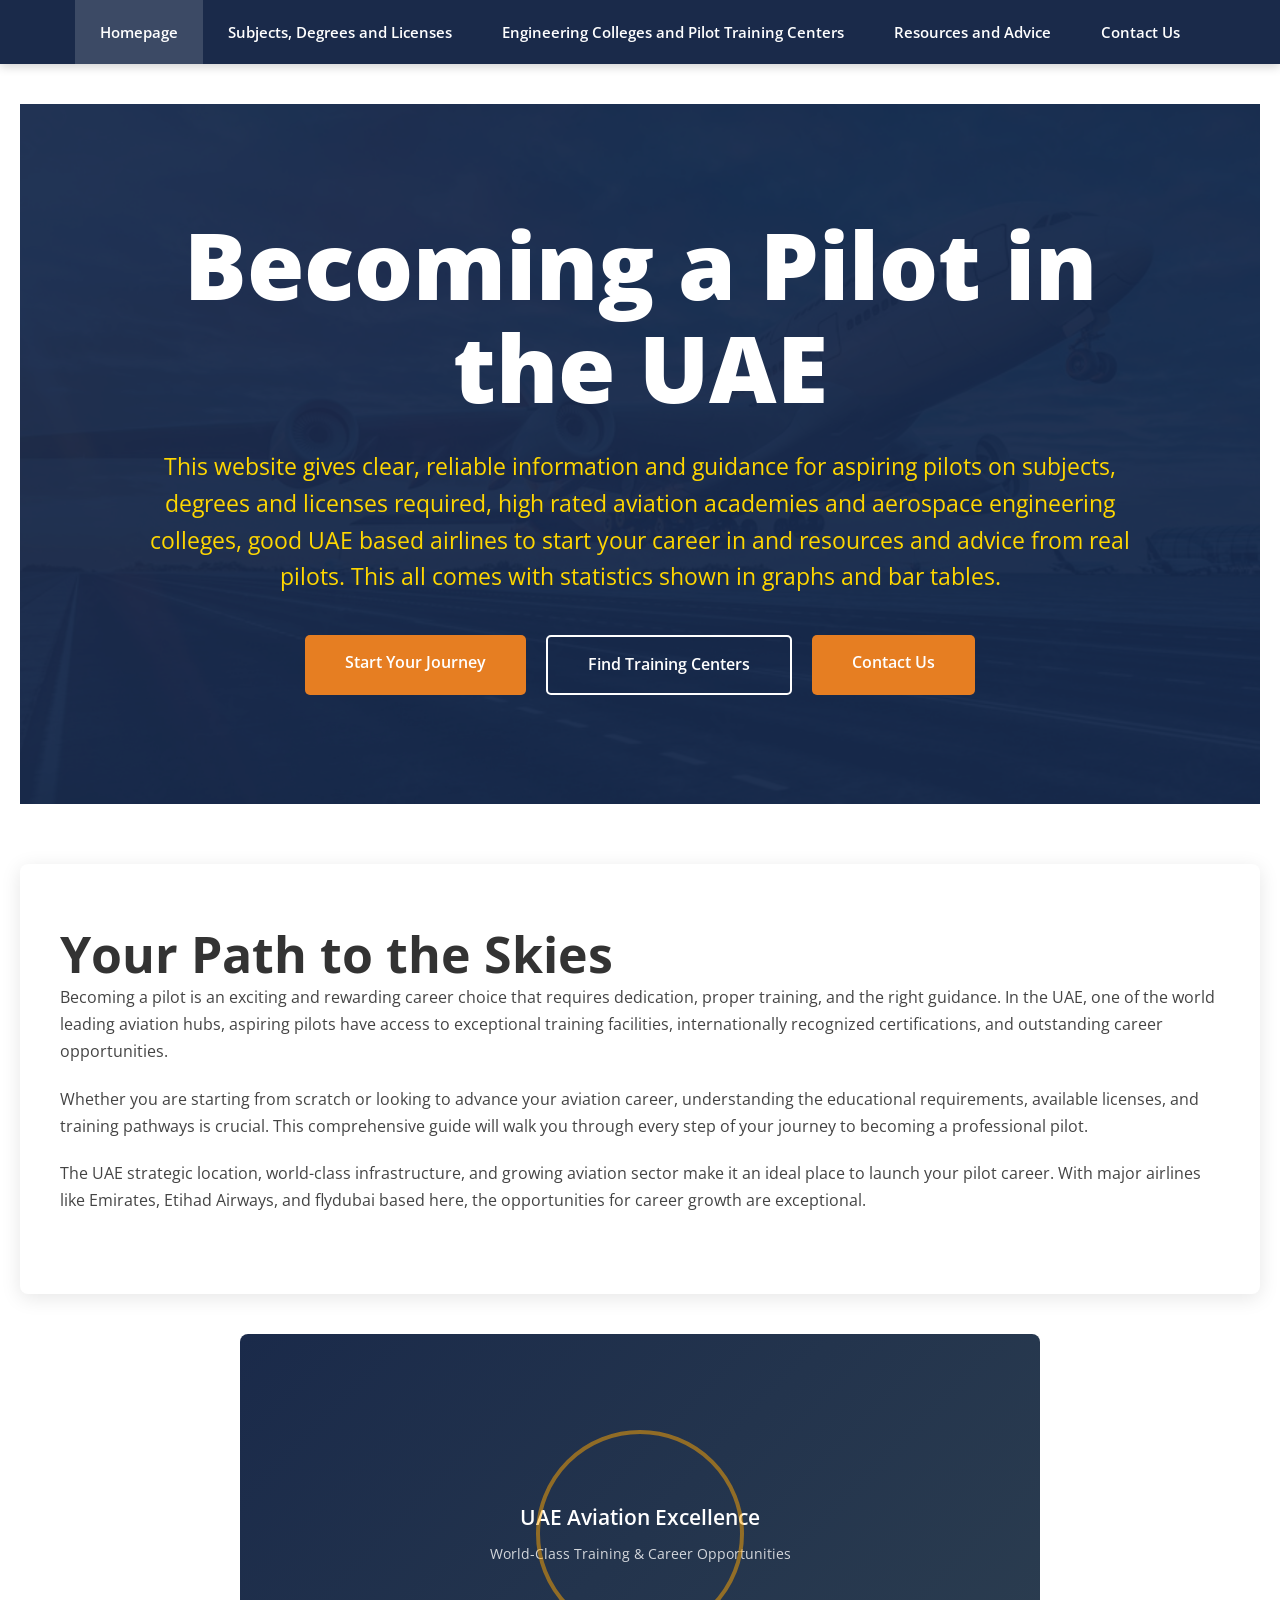
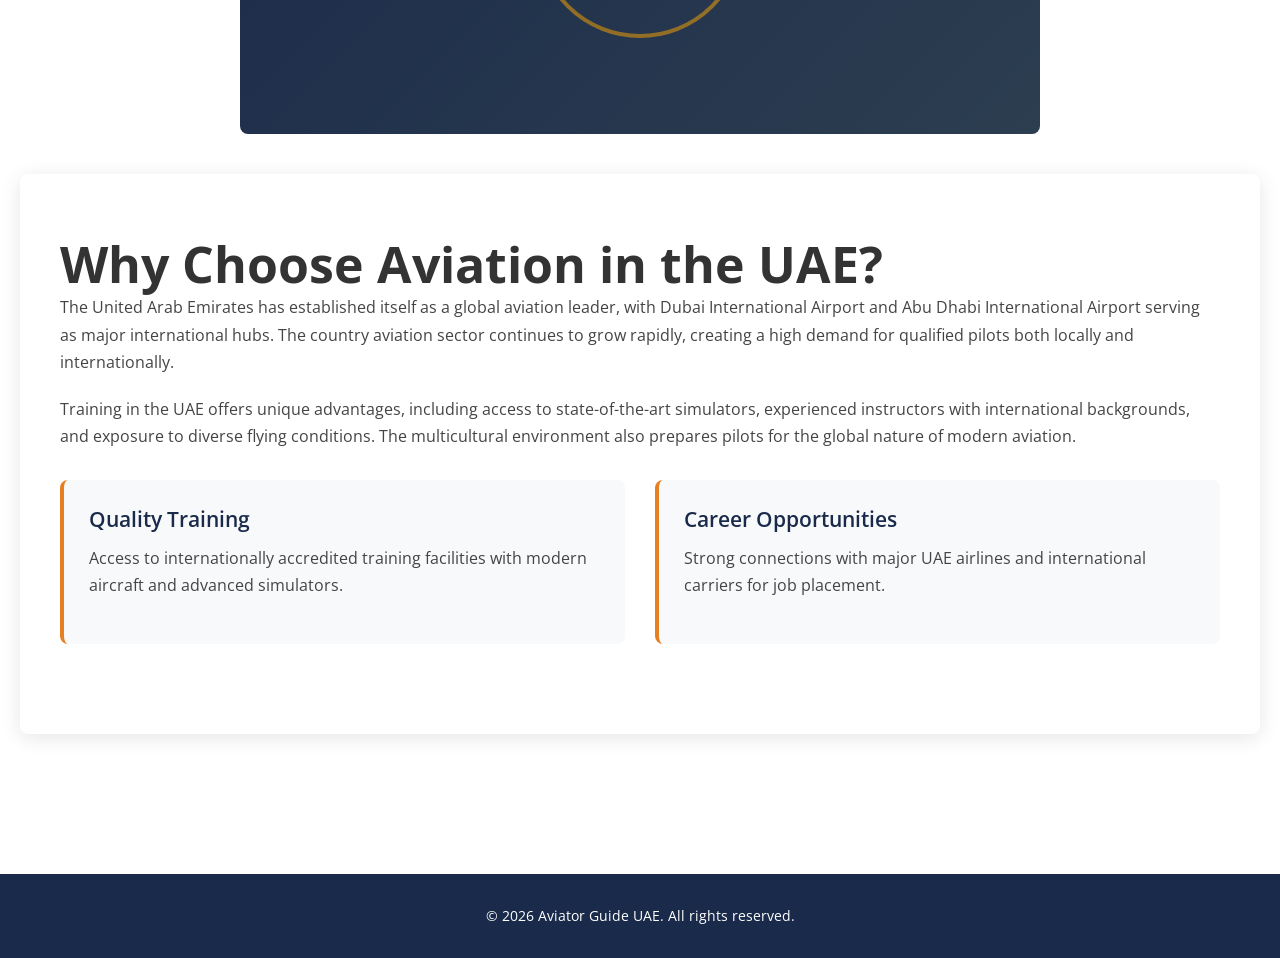
==== Aviator Guide/index.html @ 075df85b "Fixed the repeating of the hoemepage while scrolling down" ====
<!DOCTYPE html>
<html lang="en">
<head>
    <meta charset="UTF-8">
    <meta name="viewport" content="width=device-width, initial-scale=1.0">
    <title>Aviator Guide - Become a Pilot in UAE</title>
    <link rel="stylesheet" href="stylesheet1.css">
    <link rel="preconnect" href="https://fonts.googleapis.com">
    <link rel="preconnect" href="https://fonts.gstatic.com" crossorigin>
    <link href="https://fonts.googleapis.com/css2?family=Dancing+Script:wght@400..700&family=Open+Sans:ital,wght@0,300..800;1,300..800&display=swap" rel="stylesheet">
    <script src="script.js" defer></script>
</head>
<body>

<nav>
    <button class="nav-toggle" aria-label="Toggle navigation">&#9776;</button>
    <div class="nav-container">
        <a href="index.html" class="nav-link active">Homepage</a>
        <a href="page1.html" class="nav-link">Subjects, Degrees and Licenses</a>
        <a href="page2.html" class="nav-link">Engineering Colleges and Pilot Training Centers</a>
        <a href="page3.html" class="nav-link">Resources and Advice</a>
        <a href="contact.html" class="nav-link">Contact Us</a>
    </div>
</nav>

<main>
    <section class="homepage-hero">
        <div class="homepage-hero-content">
            <h1>Becoming a Pilot in the UAE</h1>
            <h3>This website gives clear, reliable information and guidance for aspiring pilots on subjects, degrees and licenses required, high rated aviation academies and aerospace engineering colleges, good UAE based airlines to start your career in and resources and advice from real pilots. This all comes with statistics shown in graphs and bar tables.</h3>
            <div class="cta-buttons">
                <a href="page1.html" class="btn btn-primary">Start Your Journey</a>
                <a href="page2.html" class="btn btn-secondary">Find Training Centers</a>
                <a href="contact.html" class="btn btn-primary">Contact Us</a>
            </div>
        </div>
    </section>

    <section class="intro-section">
        <h2>Your Path to the Skies</h2>
        <p>Becoming a pilot is an exciting and rewarding career choice that requires dedication, proper training, and the right guidance. In the UAE, one of the world leading aviation hubs, aspiring pilots have access to exceptional training facilities, internationally recognized certifications, and outstanding career opportunities.</p>
        <p>Whether you are starting from scratch or looking to advance your aviation career, understanding the educational requirements, available licenses, and training pathways is crucial. This comprehensive guide will walk you through every step of your journey to becoming a professional pilot.</p>
        <p>The UAE strategic location, world-class infrastructure, and growing aviation sector make it an ideal place to launch your pilot career. With major airlines like Emirates, Etihad Airways, and flydubai based here, the opportunities for career growth are exceptional.</p>
    </section>

    <div class="featured-image">
        <div>
            <h3>UAE Aviation Excellence</h3>
            <p style="color: rgba(255,255,255,0.8); margin-top: 10px;">World-Class Training & Career Opportunities</p>
        </div>
    </div>

    <section class="intro-section">
        <h2>Why Choose Aviation in the UAE?</h2>
        <p>The United Arab Emirates has established itself as a global aviation leader, with Dubai International Airport and Abu Dhabi International Airport serving as major international hubs. The country aviation sector continues to grow rapidly, creating a high demand for qualified pilots both locally and internationally.</p>
        <p>Training in the UAE offers unique advantages, including access to state-of-the-art simulators, experienced instructors with international backgrounds, and exposure to diverse flying conditions. The multicultural environment also prepares pilots for the global nature of modern aviation.</p>
        <div class="grid-2-col" style="margin-top: 30px;">
            <div class="card">
                <h3>Quality Training</h3>
                <p>Access to internationally accredited training facilities with modern aircraft and advanced simulators.</p>
            </div>
            <div class="card">
                <h3>Career Opportunities</h3>
                <p>Strong connections with major UAE airlines and international carriers for job placement.</p>
            </div>
        </div>
    </section>
</main>

<footer>
    <p>&copy; 2026 Aviator Guide UAE. All rights reserved.</p>
</footer>

</body>
</html>
---- Aviator Guide/stylesheet1.css ----
/* CSS for index.html - Homepage */
* {
    margin: 0;
    padding: 0;
    box-sizing: border-box;
}

body {
    font-family: 'Open Sans', sans-serif;
    line-height: 1.6;
    color: #333;
}

/* Typography */
h1 { font-size: 93px; font-weight: 800; line-height: 1.1; }
h2 { font-size: 50px; font-weight: 700; line-height: 1.2; }
h3 { font-size: 21px; font-weight: 600; line-height: 1.4; }
h4 { font-size: 18px; font-weight: 600; line-height: 1.5; }
p { font-size: 14px; line-height: 1.7; }

/* Navigation */
nav {
    background-color: #1a2a4a;
    padding: 0;
    position: sticky;
    top: 0;
    z-index: 1000;
    box-shadow: 0 2px 10px rgba(0,0,0,0.2);
}

.nav-container {
    max-width: 1400px;
    margin: 0 auto;
    display: flex;
    flex-wrap: wrap;
    justify-content: center;
    align-items: center;
    padding: 0 20px;
}

.nav-link {
    color: white;
    text-decoration: none;
    font-size: 15px;
    font-weight: 600;
    padding: 20px 25px;
    display: block;
    transition: all 0.3s ease;
    text-align: center;
    white-space: nowrap;
}

.nav-link:hover {
    background-color: rgba(255, 255, 255, 0.1);
}

.nav-link.active {
    background-color: rgba(255, 255, 255, 0.15);
}

.nav-toggle {
    display: none;
    background: none;
    border: none;
    color: white;
    font-size: 24px;
    cursor: pointer;
    padding: 20px;
}

/* Main Content */
main {
    max-width: 1400px;
    margin: 0 auto;
    padding: 40px 20px;
}

/* Homepage Specific Styles */
.homepage-hero {
    background-image: url('background1.jpg');
    background-size: cover;
    background-position: center;
    background-repeat: no-repeat;
    min-height: 700px;
    display: flex;
    align-items: center;
    justify-content: center;
    text-align: center;
    position: relative;
    padding: 60px 20px;
    margin-bottom: 60px;
}

.homepage-hero::before {
    content: '';
    position: absolute;
    top: 0;
    left: 0;
    right: 0;
    bottom: 0;
    background: rgba(26, 42, 74, 0.7);
}

.homepage-hero-content {
    position: relative;
    z-index: 2;
    color: white;
    max-width: 1000px;
}

.homepage-hero h1 {
    color: white;
    margin-bottom: 30px;
}

.homepage-hero h3 {
    color: #ffd700;
    font-size: 23px;
    font-weight: 400;
    margin-bottom: 40px;
    line-height: 1.6;
}

.intro-section {
    background: white;
    padding: 60px 40px;
    margin-bottom: 40px;
    border-radius: 8px;
    box-shadow: 0 4px 20px rgba(0,0,0,0.1);
}

.intro-section p {
    font-size: 16px;
    color: #444;
    margin-bottom: 20px;
}

.featured-image {
    width: 100%;
    max-width: 800px;
    height: 400px;
    background: linear-gradient(135deg, #1a2a4a 0%, #2c3e50 100%);
    border-radius: 8px;
    margin: 40px auto;
    display: flex;
    align-items: center;
    justify-content: center;
    color: white;
    font-size: 18px;
    text-align: center;
    position: relative;
    overflow: hidden;
}

.featured-image::before {
    content: '';
    position: absolute;
    width: 200px;
    height: 200px;
    border: 4px solid rgba(255, 165, 0, 0.5);
    border-radius: 50%;
    animation: pulse 2s infinite;
}

@keyframes pulse {
    0%, 100% { transform: scale(1); opacity: 0.5; }
    50% { transform: scale(1.1); opacity: 0.8; }
}

.cta-buttons {
    display: flex;
    gap: 20px;
    justify-content: center;
    flex-wrap: wrap;
    margin-top: 40px;
}

.btn {
    padding: 15px 40px;
    font-size: 16px;
    font-weight: 600;
    text-decoration: none;
    border: none;
    border-radius: 5px;
    cursor: pointer;
    transition: all 0.3s ease;
    display: inline-block;
    text-align: center;
}

.btn-primary {
    background-color: #e67e22;
    color: white;
}

.btn-primary:hover {
    background-color: #d35400;
    transform: translateY(-2px);
    box-shadow: 0 4px 15px rgba(230, 126, 34, 0.3);
}

.btn-secondary {
    background-color: transparent;
    color: white;
    border: 2px solid white;
}

.btn-secondary:hover {
    background-color: white;
    color: #1a2a4a;
}

/* Page Content Sections (used on page1, page2, page3) */
.page-header {
    background: linear-gradient(135deg, #1a2a4a 0%, #2c3e50 100%);
    color: white;
    padding: 60px 40px;
    text-align: center;
    margin-bottom: 40px;
}

.page-header h1 {
    color: white;
    margin-bottom: 20px;
}

.content-section {
    background: white;
    padding: 50px 40px;
    margin-bottom: 30px;
    border-radius: 8px;
    box-shadow: 0 4px 20px rgba(0,0,0,0.08);
}

.content-section h2 {
    color: #1a2a4a;
    margin-bottom: 25px;
    padding-bottom: 15px;
    border-bottom: 3px solid #e67e22;
}

.content-section h3 {
    color: #2c3e50;
    margin-top: 25px;
    margin-bottom: 15px;
}

.content-section p {
    color: #555;
    margin-bottom: 15px;
}

/* Lists */
.info-list {
    list-style: none;
    padding: 0;
}

.info-list li {
    padding: 15px 0;
    border-bottom: 1px solid #eee;
    padding-left: 35px;
    position: relative;
}

.info-list li::before {
    content: '→';
    position: absolute;
    left: 0;
    color: #e67e22;
    font-weight: bold;
}

.grid-2-col {
    display: grid;
    grid-template-columns: repeat(2, 1fr);
    gap: 30px;
    margin: 30px 0;
}

.grid-3-col {
    display: grid;
    grid-template-columns: repeat(3, 1fr);
    gap: 25px;
    margin: 30px 0;
}

/* Cards */
.card {
    background: #f8f9fa;
    border-radius: 8px;
    padding: 25px;
    border-left: 4px solid #e67e22;
    transition: transform 0.3s ease;
}

.card:hover {
    transform: translateY(-5px);
    box-shadow: 0 8px 25px rgba(0,0,0,0.1);
}

.card h3 {
    color: #1a2a4a;
    margin-bottom: 10px;
}

/* Image Placeholders */
.img-placeholder {
    width: 100%;
    height: 300px;
    background: linear-gradient(135deg, #1a2a4a 0%, #2c3e50 100%);
    border-radius: 8px;
    display: flex;
    align-items: center;
    justify-content: center;
    color: white;
    font-weight: 600;
    margin: 20px 0;
}

.img-placeholder.large {
    height: 400px;
}

.img-placeholder.xl {
    height: 500px;
}

/* Salary Graph */
.salary-graph {
    width: 100%;
    height: 350px;
    background: linear-gradient(135deg, #ffffff 0%, #f8f9fa 100%);
    border: 2px solid #e0e0e0;
    border-radius: 8px;
    display: flex;
    flex-direction: column;
    align-items: center;
    justify-content: center;
    margin: 25px 0;
    padding: 20px;
}

.salary-graph h3 {
    color: #1a2a4a;
}

.salary-bar {
    display: flex;
    align-items: center;
    margin: 10px 0;
    width: 100%;
    max-width: 500px;
}

.salary-label {
    width: 120px;
    font-weight: 600;
    color: #1a2a4a;
}

.salary-bar-fill {
    height: 25px;
    background: linear-gradient(90deg, #e67e22, #f39c12);
    border-radius: 4px;
    transition: width 1s ease;
}

/* Contact Page Styles */
.contact-info {
    display: grid;
    grid-template-columns: repeat(2, 1fr);
    gap: 30px;
    margin: 30px 0;
}

.contact-item {
    background: #f8f9fa;
    padding: 25px;
    border-radius: 8px;
    border-left: 4px solid #1a2a4a;
}

.contact-item h3 {
    color: #1a2a4a;
    margin-bottom: 10px;
}

/* Footer */
footer {
    background-color: #1a2a4a;
    color: white;
    text-align: center;
    padding: 30px 20px;
    margin-top: 60px;
}

/* Tablet Responsive */
@media (max-width: 1024px) {
    h1 { font-size: 70px; }
    h2 { font-size: 40px; }
    h3 { font-size: 20px; }
    p { font-size: 15px; }
    
    .nav-container {
        padding: 0 15px;
    }
    
    .nav-link {
        padding: 20px 18px;
        font-size: 14px;
    }
    
    .grid-2-col, .grid-3-col {
        grid-template-columns: 1fr;
    }
    
    .content-section {
        padding: 35px 30px;
    }
    
    .page-header {
        padding: 45px 30px;
    }
    
    .contact-info {
        grid-template-columns: 1fr;
    }
}

/* Mobile Responsive */
@media (max-width: 768px) {
    .nav-toggle {
        display: block;
    }
    
    .nav-container {
        flex-direction: column;
        align-items: stretch;
    }
    
    .nav-links {
        display: none;
        flex-direction: column;
    }
    
    .nav-links.active {
        display: flex;
    }
    
    .nav-link {
        padding: 15px 20px;
        font-size: 15px;
    }
    
    h1 { font-size: 48px; }
    h2 { font-size: 32px; }
    h3 { font-size: 19px; }
    h4 { font-size: 17px; }
    p { font-size: 14px; }
    
    .homepage-hero {
        min-height: 500px;
        padding: 40px 20px;
    }
    
    .homepage-hero h1 {
        font-size: 48px;
    }
    
    .homepage-hero h3 {
        font-size: 18px;
    }
    
    .intro-section {
        padding: 30px 20px;
    }
    
    .content-section {
        padding: 25px 20px;
    }
    
    .page-header {
        padding: 35px 20px;
    }
    
    .img-placeholder, .img-placeholder.large {
        height: 220px;
    }
    
    .img-placeholder.xl {
        height: 300px;
    }
    
    .salary-graph {
        height: auto;
        min-height: 300px;
    }
    
    .cta-buttons {
        flex-direction: column;
        align-items: center;
    }
    
    .btn {
        width: 100%;
        max-width: 300px;
    }
}

/* Small Mobile Responsive */
@media (max-width: 480px) {
    h1 { font-size: 40px; }
    h2 { font-size: 28px; }
    
    .homepage-hero {
        min-height: 400px;
    }
    
    main {
        padding: 20px 15px;
    }
    
    .nav-link {
        padding: 12px 20px;
    }
}
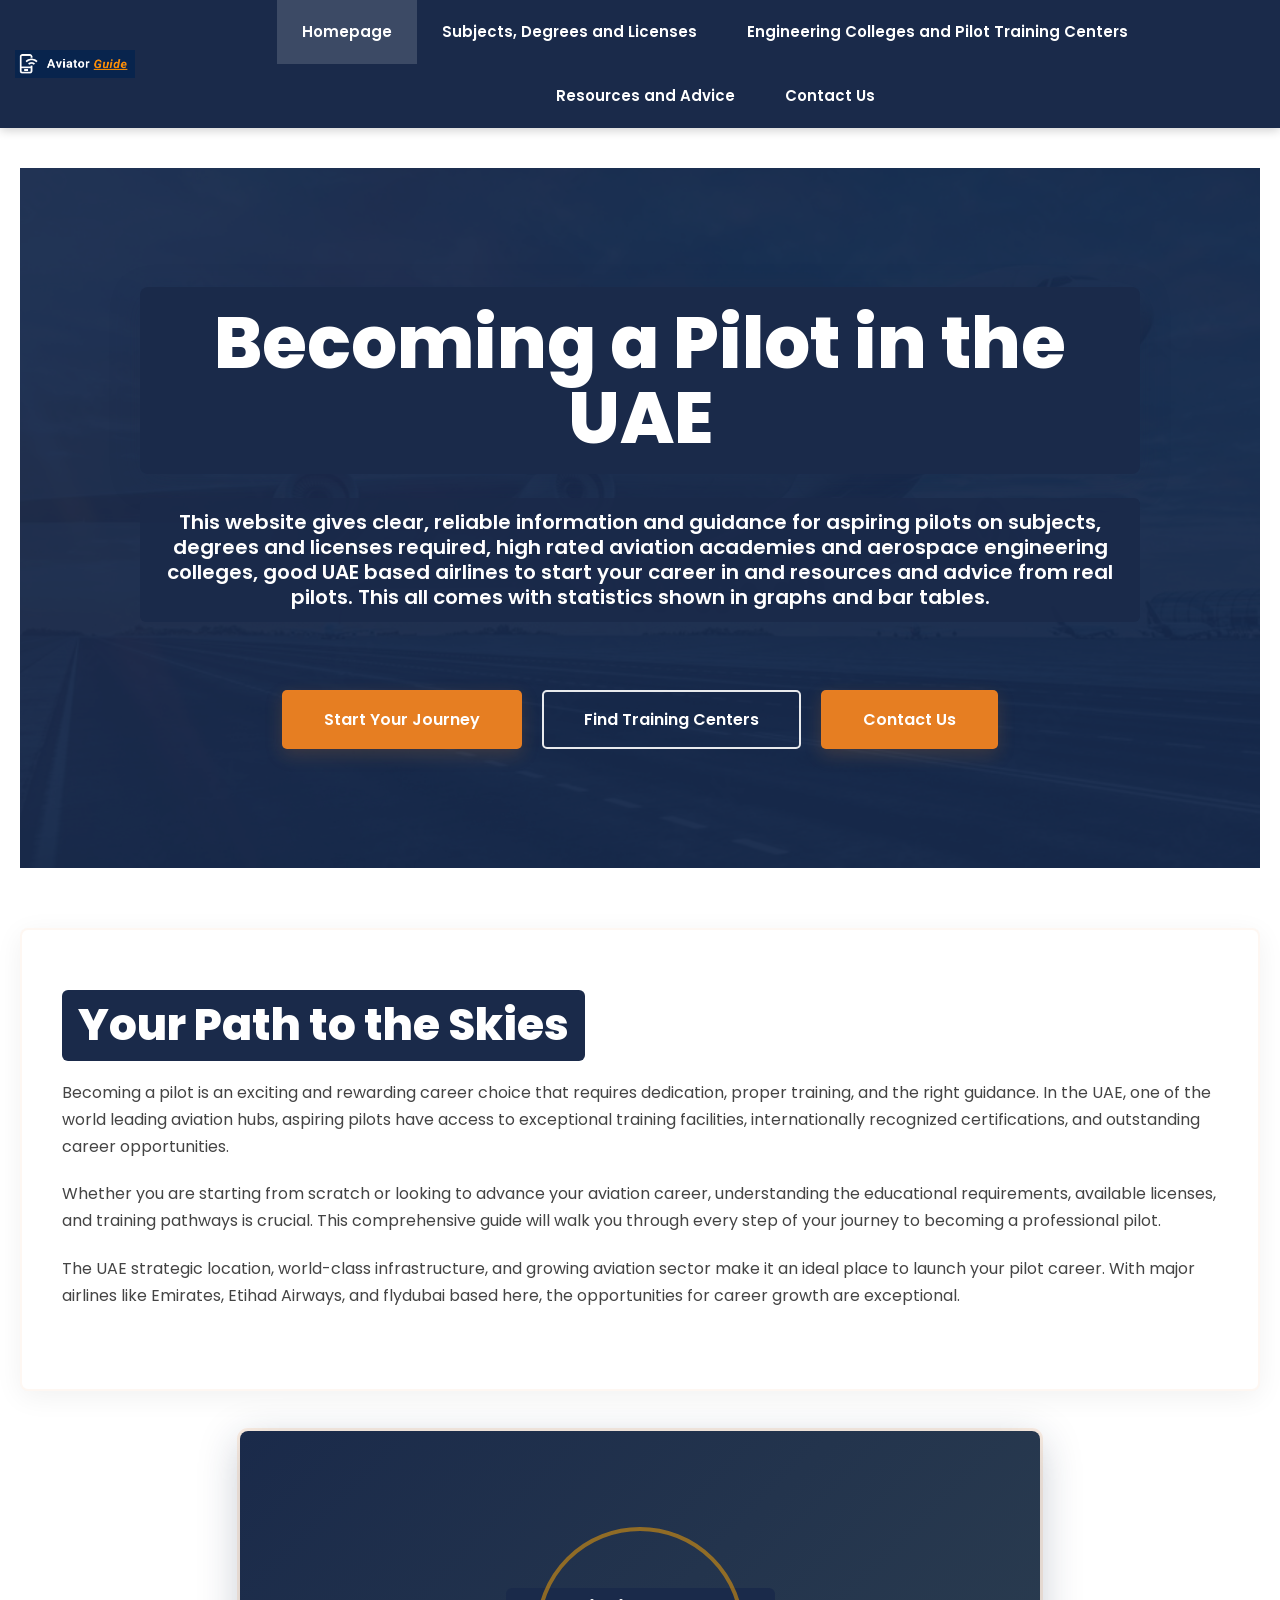
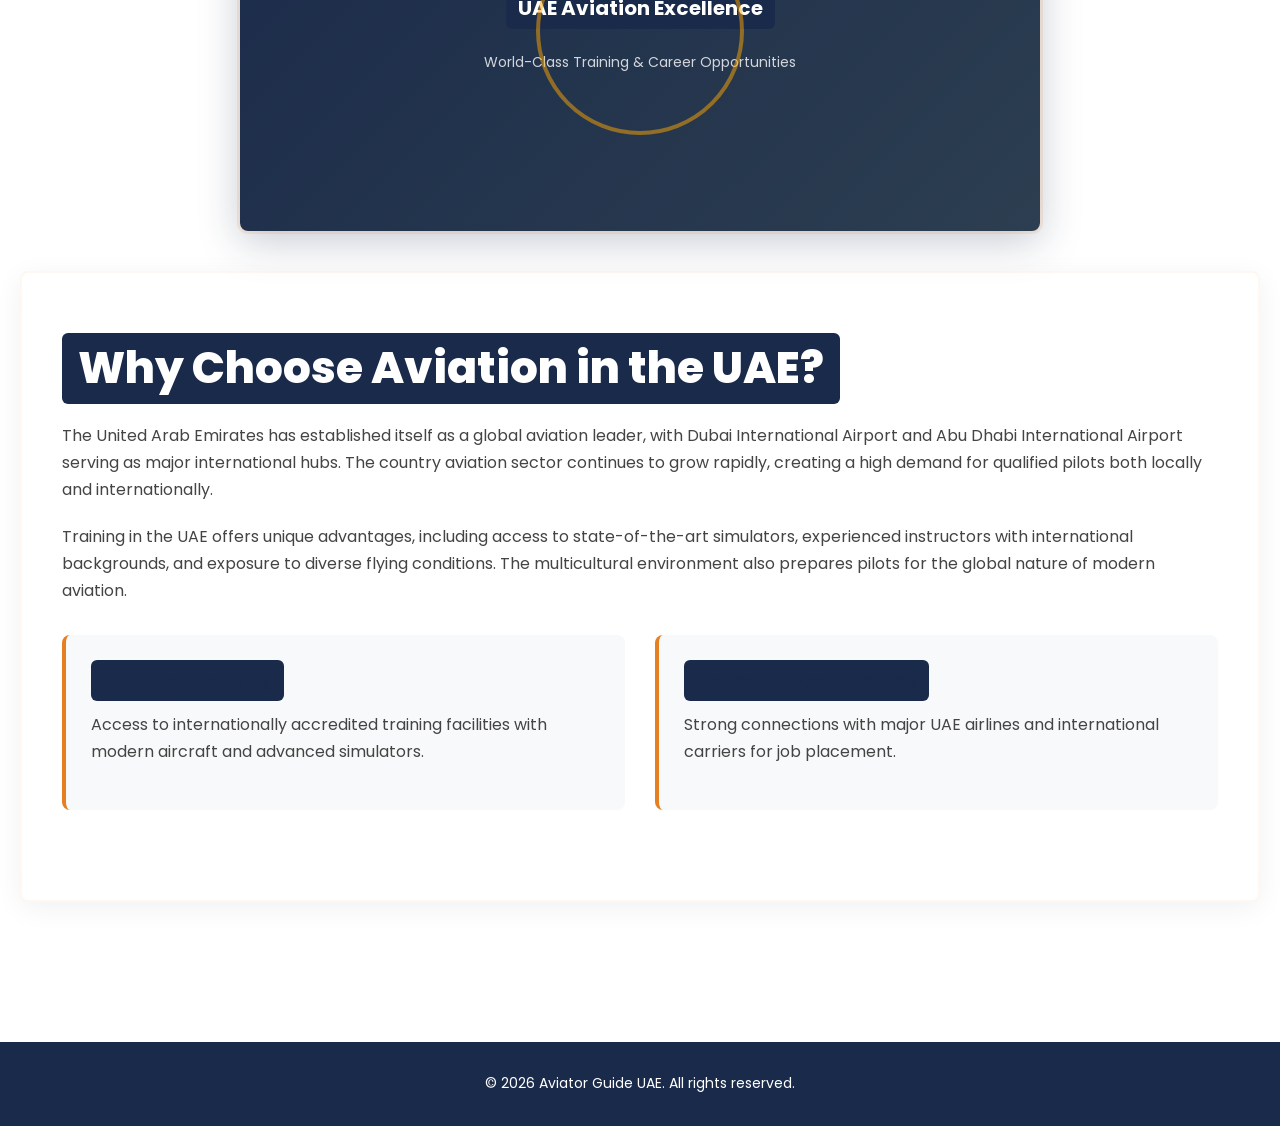
==== commit 92c3ca16: "Added logo for all webpages" ====
--- a/Aviator Guide/index.html
+++ b/Aviator Guide/index.html
@@ -7,13 +7,14 @@
     <link rel="stylesheet" href="stylesheet1.css">
     <link rel="preconnect" href="https://fonts.googleapis.com">
     <link rel="preconnect" href="https://fonts.gstatic.com" crossorigin>
-    <link href="https://fonts.googleapis.com/css2?family=Dancing+Script:wght@400..700&family=Open+Sans:ital,wght@0,300..800;1,300..800&display=swap" rel="stylesheet">
+    <link href="https://fonts.googleapis.com/css2?family=Poppins:wght@300;400;600;700;800&family=Open+Sans:ital,wght@0,300..800;1,300..800&display=swap" rel="stylesheet">
     <script src="script.js" defer></script>
 </head>
 <body>
 
 <nav>
     <button class="nav-toggle" aria-label="Toggle navigation">&#9776;</button>
+    <img src="Logo1.png" alt="Aviator Guide Logo" class="nav-logo">
     <div class="nav-container">
         <a href="index.html" class="nav-link active">Homepage</a>
         <a href="page1.html" class="nav-link">Subjects, Degrees and Licenses</a>
--- a/Aviator Guide/stylesheet1.css
+++ b/Aviator Guide/stylesheet1.css
@@ -6,19 +6,19 @@
 }
 
 body {
-    font-family: 'Open Sans', sans-serif;
+    font-family: 'Poppins', 'Open Sans', system-ui, -apple-system, "Segoe UI", Roboto, sans-serif;
     line-height: 1.6;
     color: #333;
+    background: #ffffff;
 }
 
 /* Typography */
-h1 { font-size: 93px; font-weight: 800; line-height: 1.1; }
-h2 { font-size: 50px; font-weight: 700; line-height: 1.2; }
-h3 { font-size: 21px; font-weight: 600; line-height: 1.4; }
+h1 { font-size: 72px; font-weight: 800; line-height: 1.05; }
+h2 { font-size: 44px; font-weight: 800; line-height: 1.15; }
+h3 { font-size: 20px; font-weight: 700; line-height: 1.25; }
 h4 { font-size: 18px; font-weight: 600; line-height: 1.5; }
 p { font-size: 14px; line-height: 1.7; }
 
-/* Navigation */
 nav {
     background-color: #1a2a4a;
     padding: 0;
@@ -26,6 +26,9 @@
     top: 0;
     z-index: 1000;
     box-shadow: 0 2px 10px rgba(0,0,0,0.2);
+    display: flex;
+    align-items: center;
+    gap: 0;
 }
 
 .nav-container {
@@ -36,6 +39,7 @@
     justify-content: center;
     align-items: center;
     padding: 0 20px;
+    flex: 1;
 }
 
 .nav-link {
@@ -68,6 +72,15 @@
     padding: 20px;
 }
 
+.nav-logo {
+    height: 50px;
+    width: auto;
+    max-width: 120px;
+    object-fit: contain;
+    margin: 8px 15px;
+    flex-shrink: 0;
+}
+
 /* Main Content */
 main {
     max-width: 1400px;
@@ -109,30 +122,61 @@
 }
 
 .homepage-hero h1 {
-    color: white;
-    margin-bottom: 30px;
+    color: #ffffff;
+    background: #1a2a4a; /* navy title background */
+    display: inline-block;
+    padding: 18px 28px;
+    border-radius: 8px;
+    margin-bottom: 24px;
+    box-shadow: 0 8px 30px rgba(26,42,74,0.25);
 }
 
 .homepage-hero h3 {
-    color: #ffd700;
-    font-size: 23px;
-    font-weight: 400;
-    margin-bottom: 40px;
-    line-height: 1.6;
+    color: #ffffff; /* white text on navy backgrounds */
+    background: rgba(26,42,74,0.9);
+    display: inline-block;
+    padding: 12px 18px;
+    border-radius: 6px;
+    margin-bottom: 28px;
+    font-weight: 600;
 }
 
 .intro-section {
-    background: white;
+    background: #ffffff;
     padding: 60px 40px;
     margin-bottom: 40px;
     border-radius: 8px;
-    box-shadow: 0 4px 20px rgba(0,0,0,0.1);
+    box-shadow: 0 6px 28px rgba(0,0,0,0.06);
+    border: 2px solid rgba(230,126,34,0.06); /* subtle orange outline */
 }
 
 .intro-section p {
     font-size: 16px;
     color: #444;
     margin-bottom: 20px;
+}
+
+/* Heading visual treatment across the site */
+h1, h2, h3 {
+    color: #ffffff; /* default white when on navy blocks */
+}
+
+h2 {
+    background: #1a2a4a;
+    display: inline-block;
+    padding: 10px 16px;
+    border-radius: 6px;
+    margin-bottom: 18px;
+    font-weight: 800;
+}
+
+h3 {
+    background: #1a2a4a;
+    display: inline-block;
+    padding: 8px 12px;
+    border-radius: 6px;
+    margin-bottom: 12px;
+    font-weight: 700;
 }
 
 .featured-image {
@@ -150,6 +194,8 @@
     text-align: center;
     position: relative;
     overflow: hidden;
+    box-shadow: 0 10px 40px rgba(26,42,74,0.25);
+    outline: 3px solid rgba(230,126,34,0.12); /* orange outline accent */
 }
 
 .featured-image::before {
@@ -191,6 +237,8 @@
 .btn-primary {
     background-color: #e67e22;
     color: white;
+    box-shadow: 0 6px 18px rgba(230,126,34,0.18);
+    border: 2px solid rgba(230,126,34,0.06);
 }
 
 .btn-primary:hover {
@@ -202,7 +250,7 @@
 .btn-secondary {
     background-color: transparent;
     color: white;
-    border: 2px solid white;
+    border: 2px solid rgba(255,255,255,0.9);
 }
 
 .btn-secondary:hover {
@@ -433,6 +481,11 @@
     .nav-toggle {
         display: block;
     }
+
+    .nav-logo {
+        height: 40px;
+        margin: 10px;
+    }
     
     .nav-container {
         flex-direction: column;
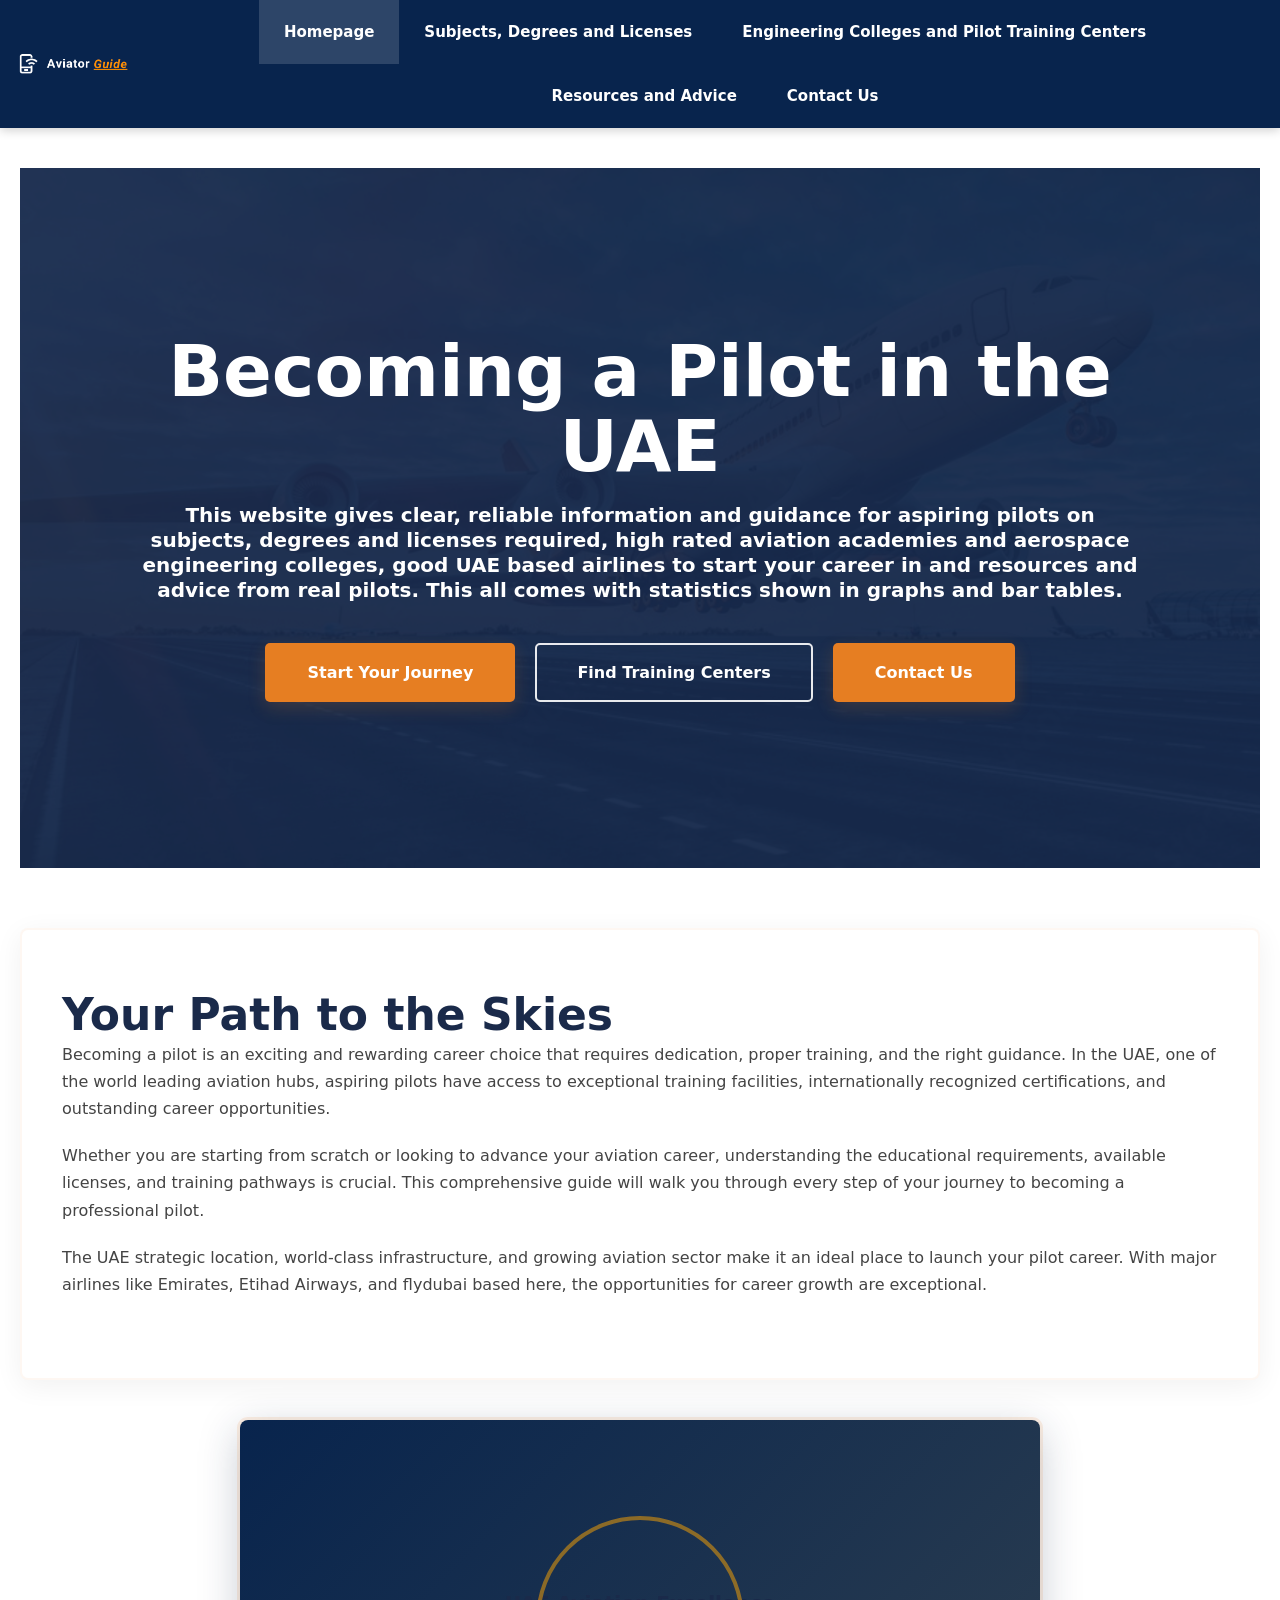
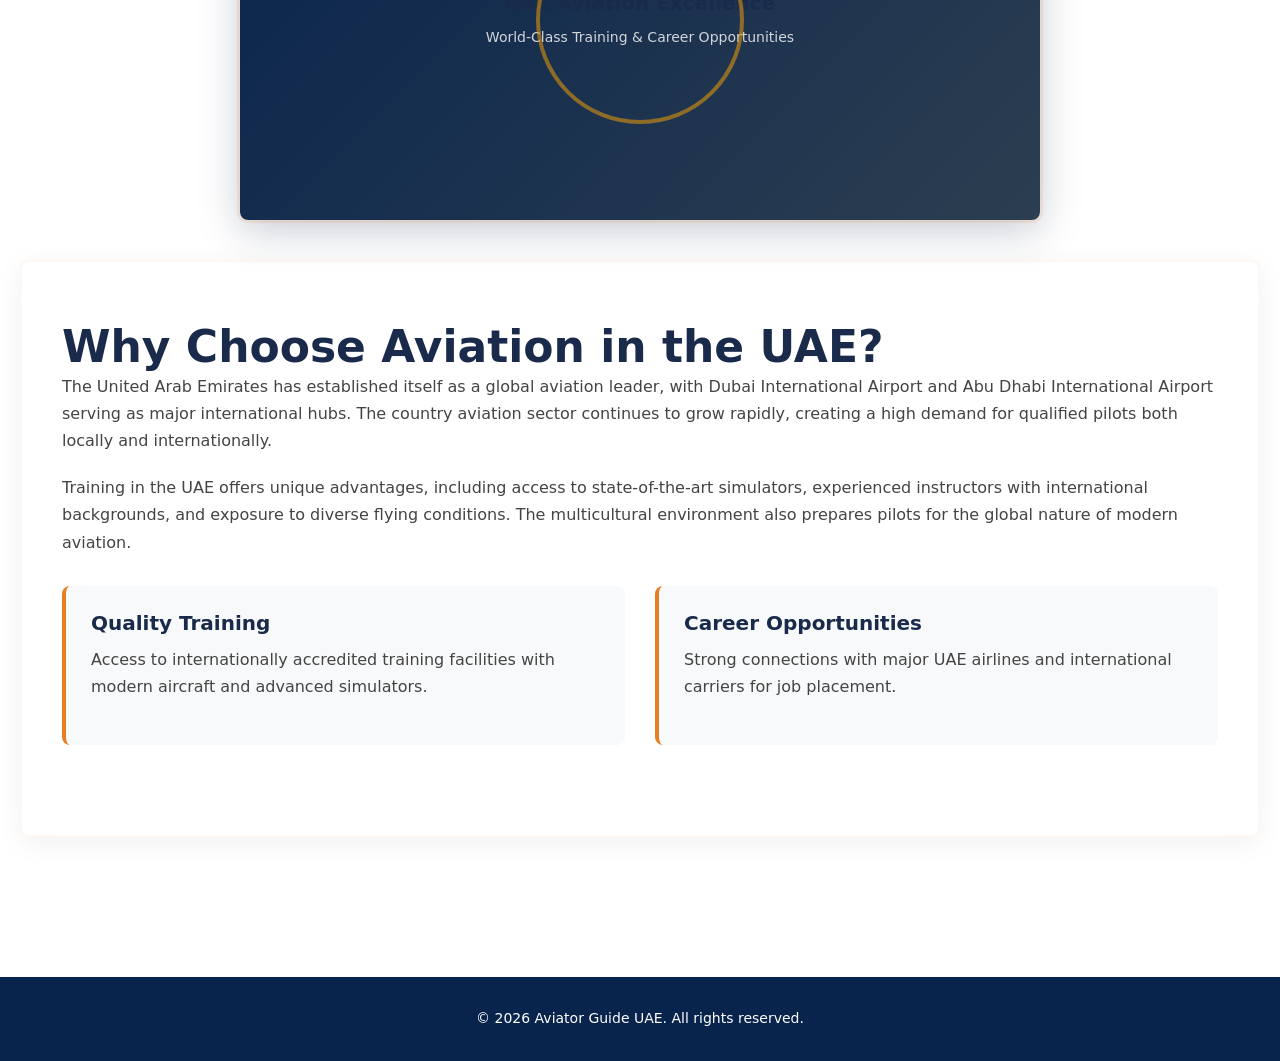
==== commit e60f9bff: "Basic Security in HTML, CSS and JS" ====
--- a/Aviator Guide/index.html
+++ b/Aviator Guide/index.html
@@ -1,9 +1,16 @@
 <!DOCTYPE html>
 <html lang="en">
 <head>
-    <meta charset="UTF-8">
-    <meta name="viewport" content="width=device-width, initial-scale=1.0">
-    <title>Aviator Guide - Become a Pilot in UAE</title>
+     <meta charset="UTF-8">
+     <meta http-equiv="X-Content-Type-Options" content="nosniff">
+     <meta http-equiv="X-Frame-Options" content="SAMEORIGIN">
+     <meta http-equiv="X-XSS-Protection" content="1; mode=block">
+     <meta name="referrer" content="strict-origin-when-cross-origin">
+     <meta http-equiv="Content-Security-Policy" content="default-src 'self'; script-src 'self' https://cdn.emailjs.com https://fonts.googleapis.com 'unsafe-inline'; style-src 'self' https://fonts.googleapis.com 'unsafe-inline'; font-src https://fonts.gstatic.com; img-src 'self' data:; connect-src https://api.emailjs.com; form-action 'self';">
+     <meta name="viewport" content="width=device-width, initial-scale=1.0">
+     <meta name="robots" content="index, follow">
+     <meta name="format-detection" content="telephone=no">
+     <title>Aviator Guide - Become a Pilot in UAE</title>
     <link rel="stylesheet" href="stylesheet1.css">
     <link rel="preconnect" href="https://fonts.googleapis.com">
     <link rel="preconnect" href="https://fonts.gstatic.com" crossorigin>
--- a/Aviator Guide/stylesheet1.css
+++ b/Aviator Guide/stylesheet1.css
@@ -1,4 +1,51 @@
-/* CSS for index.html - Homepage */
+/* Security Styles */
+html {
+    -webkit-text-size-adjust: 100%;
+    -ms-text-size-adjust: 100%;
+}
+
+body {
+    -webkit-font-smoothing: antialiased;
+    -moz-osx-font-smoothing: grayscale;
+    text-rendering: optimizeLegibility;
+}
+
+/* Prevent text selection on UI elements */
+.btn, .nav-toggle {
+    -webkit-user-select: none;
+    -moz-user-select: none;
+    -ms-user-select: none;
+    user-select: none;
+}
+
+/* Secure iframe handling */
+iframe {
+    border: none;
+    overflow: hidden;
+}
+
+/* Prevent tapjacking on mobile */
+img, button, input, select, textarea {
+    max-width: 100%;
+}
+
+/* Hide content that might be used for spoofing */
+img[src=""] {
+    display: none;
+}
+
+/* Secure form styling */
+input, textarea, select {
+    -webkit-appearance: none;
+    -moz-appearance: none;
+    appearance: none;
+}
+
+/* Prevent overflow issues that could lead to spoofing */
+* {
+    max-width: 100vw;
+    overflow-wrap: break-word;
+}
 * {
     margin: 0;
     padding: 0;
@@ -20,7 +67,7 @@
 p { font-size: 14px; line-height: 1.7; }
 
 nav {
-    background-color: #1a2a4a;
+    background-color: #08244d;
     padding: 0;
     position: sticky;
     top: 0;
@@ -121,22 +168,21 @@
     max-width: 1000px;
 }
 
+.homepage-hero h1,
+.homepage-hero h3 {
+    color: #ffffff;
+    background: none !important;
+    display: block;
+    padding: 0;
+    border: none;
+    box-shadow: none;
+}
+
 .homepage-hero h1 {
-    color: #ffffff;
-    background: #1a2a4a; /* navy title background */
-    display: inline-block;
-    padding: 18px 28px;
-    border-radius: 8px;
     margin-bottom: 24px;
-    box-shadow: 0 8px 30px rgba(26,42,74,0.25);
 }
 
 .homepage-hero h3 {
-    color: #ffffff; /* white text on navy backgrounds */
-    background: rgba(26,42,74,0.9);
-    display: inline-block;
-    padding: 12px 18px;
-    border-radius: 6px;
     margin-bottom: 28px;
     font-weight: 600;
 }
@@ -158,24 +204,35 @@
 
 /* Heading visual treatment across the site */
 h1, h2, h3 {
-    color: #ffffff; /* default white when on navy blocks */
+    color: #1a2a4a;
+}
+
+.hero-heading,
+.page-header h1,
+.homepage-hero h1,
+.homepage-hero h3,
+.section-label {
+    color: #ffffff;
+    background: none;
+    display: block;
+    padding: 0;
+    border-radius: 0;
+    margin-bottom: 18px;
+    box-shadow: none;
+}
+
+.hero-heading h2,
+.hero-heading h3,
+.section-label h2,
+.section-label h3 {
+    font-weight: 800;
 }
 
 h2 {
-    background: #1a2a4a;
-    display: inline-block;
-    padding: 10px 16px;
-    border-radius: 6px;
-    margin-bottom: 18px;
     font-weight: 800;
 }
 
 h3 {
-    background: #1a2a4a;
-    display: inline-block;
-    padding: 8px 12px;
-    border-radius: 6px;
-    margin-bottom: 12px;
     font-weight: 700;
 }
 
@@ -183,7 +240,7 @@
     width: 100%;
     max-width: 800px;
     height: 400px;
-    background: linear-gradient(135deg, #1a2a4a 0%, #2c3e50 100%);
+    background: linear-gradient(135deg, #08244d 0%, #2c3e50 100%);
     border-radius: 8px;
     margin: 40px auto;
     display: flex;
@@ -260,14 +317,16 @@
 
 /* Page Content Sections (used on page1, page2, page3) */
 .page-header {
-    background: linear-gradient(135deg, #1a2a4a 0%, #2c3e50 100%);
+    background: linear-gradient(135deg, #08244d 0%, #2c3e50 100%);
     color: white;
     padding: 60px 40px;
     text-align: center;
     margin-bottom: 40px;
 }
 
-.page-header h1 {
+.page-header h1,
+.page-header h2,
+.page-header h3 {
     color: white;
     margin-bottom: 20px;
 }
@@ -282,6 +341,8 @@
 
 .content-section h2 {
     color: #1a2a4a;
+    background: none;
+    padding: 0;
     margin-bottom: 25px;
     padding-bottom: 15px;
     border-bottom: 3px solid #e67e22;
@@ -289,6 +350,8 @@
 
 .content-section h3 {
     color: #2c3e50;
+    background: none;
+    padding: 0;
     margin-top: 25px;
     margin-bottom: 15px;
 }
@@ -356,7 +419,7 @@
 .img-placeholder {
     width: 100%;
     height: 300px;
-    background: linear-gradient(135deg, #1a2a4a 0%, #2c3e50 100%);
+    background: linear-gradient(135deg, #08244d 0%, #2c3e50 100%);
     border-radius: 8px;
     display: flex;
     align-items: center;
@@ -436,7 +499,7 @@
 
 /* Footer */
 footer {
-    background-color: #1a2a4a;
+    background-color: #08244d;
     color: white;
     text-align: center;
     padding: 30px 20px;
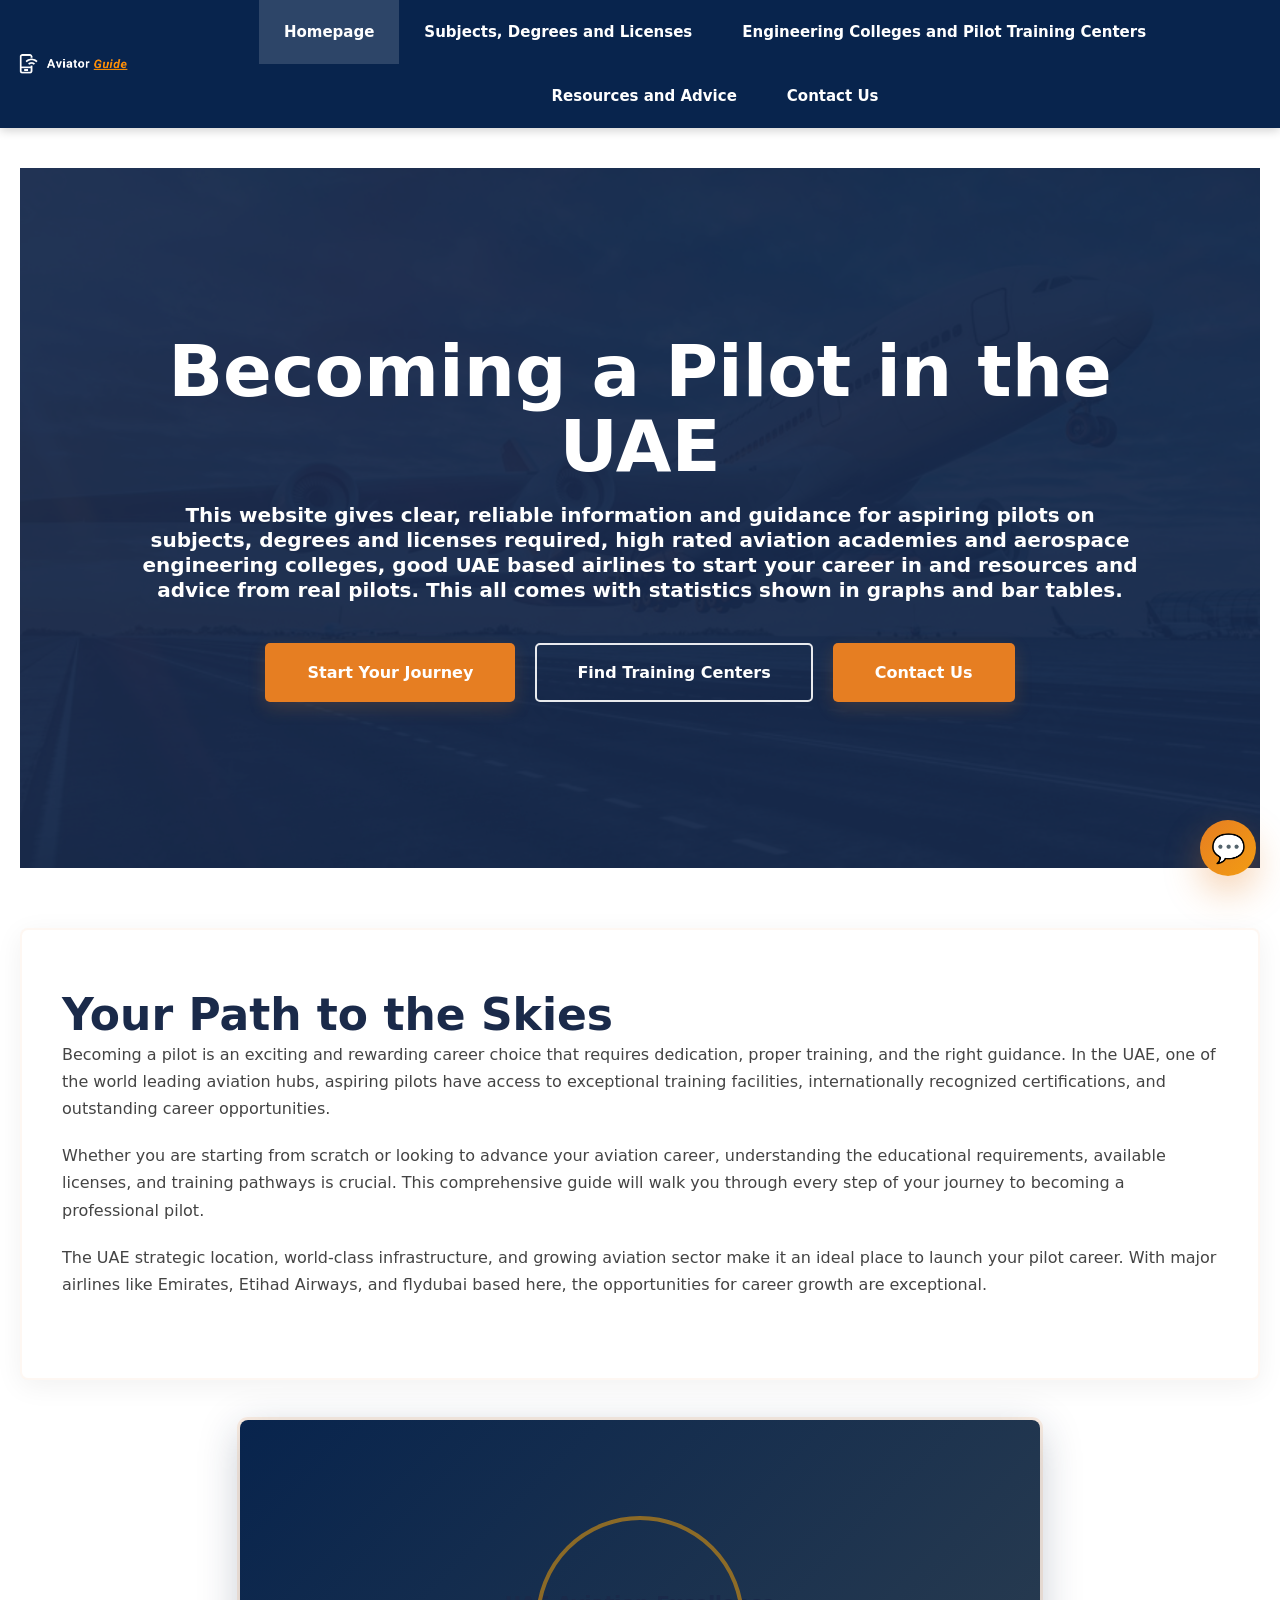
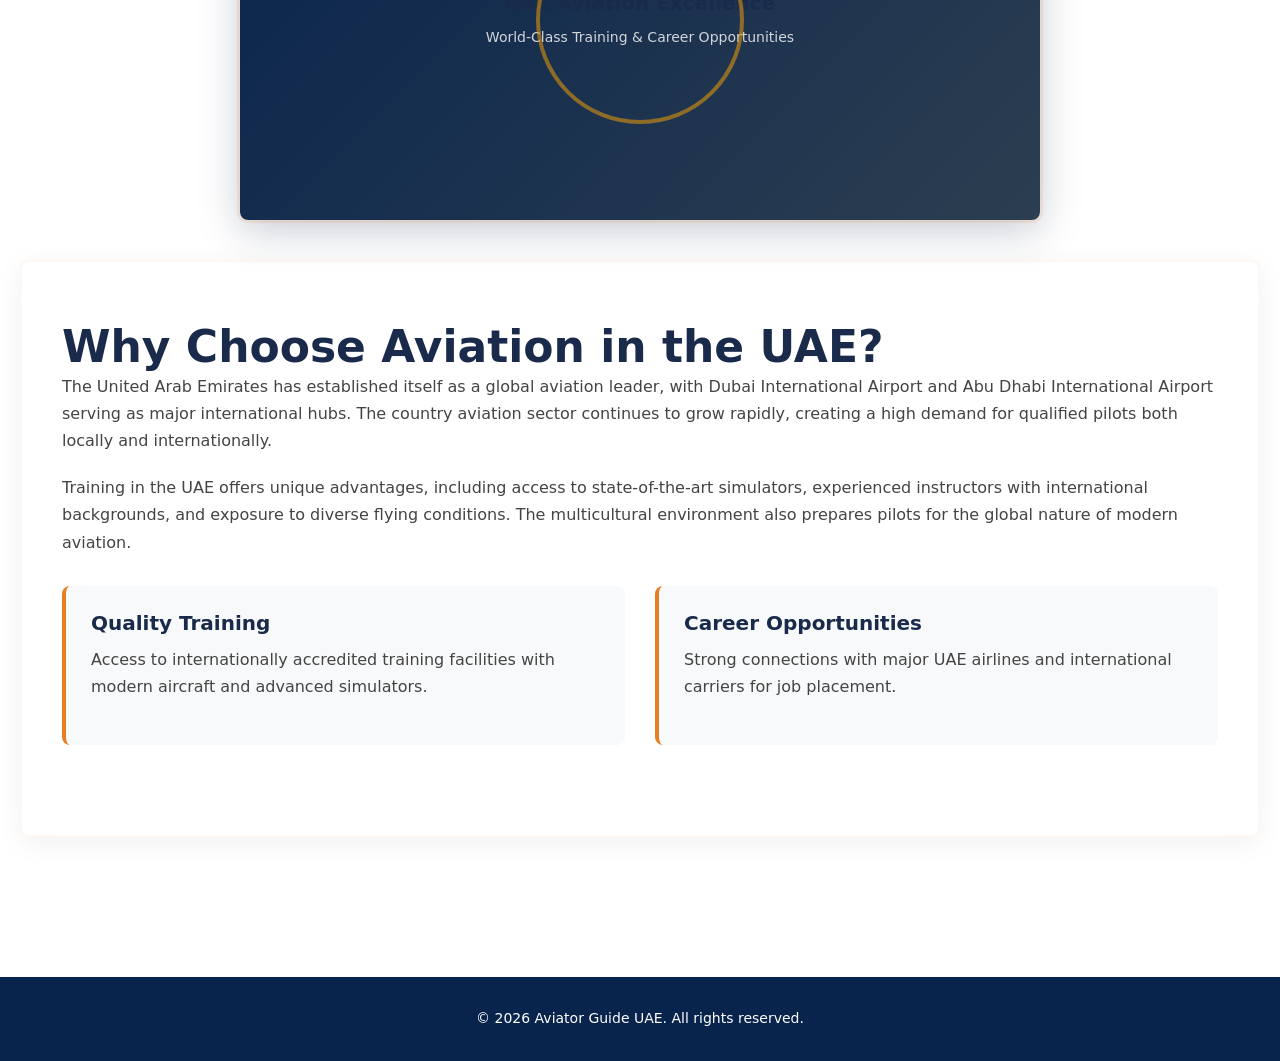
==== commit 5f73bf7c: "Placeholders added" ====
--- a/Aviator Guide/index.html
+++ b/Aviator Guide/index.html
@@ -51,12 +51,13 @@
         <p>The UAE strategic location, world-class infrastructure, and growing aviation sector make it an ideal place to launch your pilot career. With major airlines like Emirates, Etihad Airways, and flydubai based here, the opportunities for career growth are exceptional.</p>
     </section>
 
-    <div class="featured-image">
-        <div>
-            <h3>UAE Aviation Excellence</h3>
-            <p style="color: rgba(255,255,255,0.8); margin-top: 10px;">World-Class Training & Career Opportunities</p>
+<!-- Place holder # 1 -->
+        <div class="featured-image">
+            <div>
+                <h3>UAE Aviation Excellence</h3>
+                <p style="color: rgba(255,255,255,0.8); margin-top: 10px;">World-Class Training & Career Opportunities</p>
+            </div>
         </div>
-    </div>
 
     <section class="intro-section">
         <h2>Why Choose Aviation in the UAE?</h2>
--- a/Aviator Guide/stylesheet1.css
+++ b/Aviator Guide/stylesheet1.css
@@ -378,8 +378,138 @@
     content: '→';
     position: absolute;
     left: 0;
-    color: #e67e22;
-    font-weight: bold;
+}
+
+/* Chatbot widget */
+.chatbot-widget {
+    position: fixed;
+    right: 24px;
+    bottom: 24px;
+    z-index: 2000;
+    font-family: 'Poppins', sans-serif;
+}
+
+.chatbot-button {
+    width: 56px;
+    height: 56px;
+    border-radius: 50%;
+    background: linear-gradient(135deg, #e67e22, #f39c12);
+    border: none;
+    color: white;
+    font-size: 28px;
+    box-shadow: 0 16px 36px rgba(230, 126, 34, 0.35);
+    cursor: pointer;
+    display: inline-flex;
+    align-items: center;
+    justify-content: center;
+    transition: transform 0.2s ease, box-shadow 0.2s ease;
+}
+
+.chatbot-button:hover {
+    transform: translateY(-2px);
+    box-shadow: 0 20px 42px rgba(230, 126, 34, 0.45);
+}
+
+.chatbot-modal {
+    position: fixed;
+    right: 24px;
+    bottom: 96px;
+    width: min(360px, calc(100vw - 40px));
+    max-height: 520px;
+    background: #ffffff;
+    border-radius: 22px;
+    box-shadow: 0 32px 80px rgba(0, 0, 0, 0.18);
+    overflow: hidden;
+    display: none;
+    flex-direction: column;
+    border: 1px solid rgba(0, 0, 0, 0.08);
+}
+
+.chatbot-modal.open {
+    display: flex;
+}
+
+.chatbot-header {
+    padding: 18px 20px;
+    background: #08244d;
+    color: white;
+    display: flex;
+    justify-content: space-between;
+    align-items: center;
+}
+
+.chatbot-header h4 {
+    margin: 0;
+    font-size: 16px;
+    font-weight: 700;
+}
+
+.chatbot-close {
+    background: transparent;
+    border: none;
+    color: white;
+    font-size: 20px;
+    cursor: pointer;
+}
+
+.chatbot-body {
+    padding: 16px;
+    display: flex;
+    flex-direction: column;
+    gap: 12px;
+    overflow-y: auto;
+    min-height: 240px;
+    max-height: 320px;
+}
+
+.chatbot-message {
+    padding: 12px 14px;
+    border-radius: 16px;
+    max-width: 100%;
+    line-height: 1.5;
+}
+
+.chatbot-message.user {
+    background: #e67e22;
+    color: white;
+    align-self: flex-end;
+}
+
+.chatbot-message.bot {
+    background: #f7f7f7;
+    color: #333;
+    align-self: flex-start;
+}
+
+.chatbot-input-row {
+    padding: 12px 16px 16px;
+    background: #fafafa;
+    display: flex;
+    gap: 10px;
+}
+
+.chatbot-input {
+    flex: 1;
+    min-height: 42px;
+    border-radius: 999px;
+    border: 1px solid rgba(0,0,0,0.12);
+    padding: 12px 16px;
+    font-size: 14px;
+    outline: none;
+}
+
+.chatbot-send {
+    background: #08244d;
+    border: none;
+    color: white;
+    padding: 12px 18px;
+    border-radius: 999px;
+    cursor: pointer;
+    font-weight: 600;
+}
+
+.chatbot-send:hover {
+    background: #0f3b79;
 }
 
 .grid-2-col {
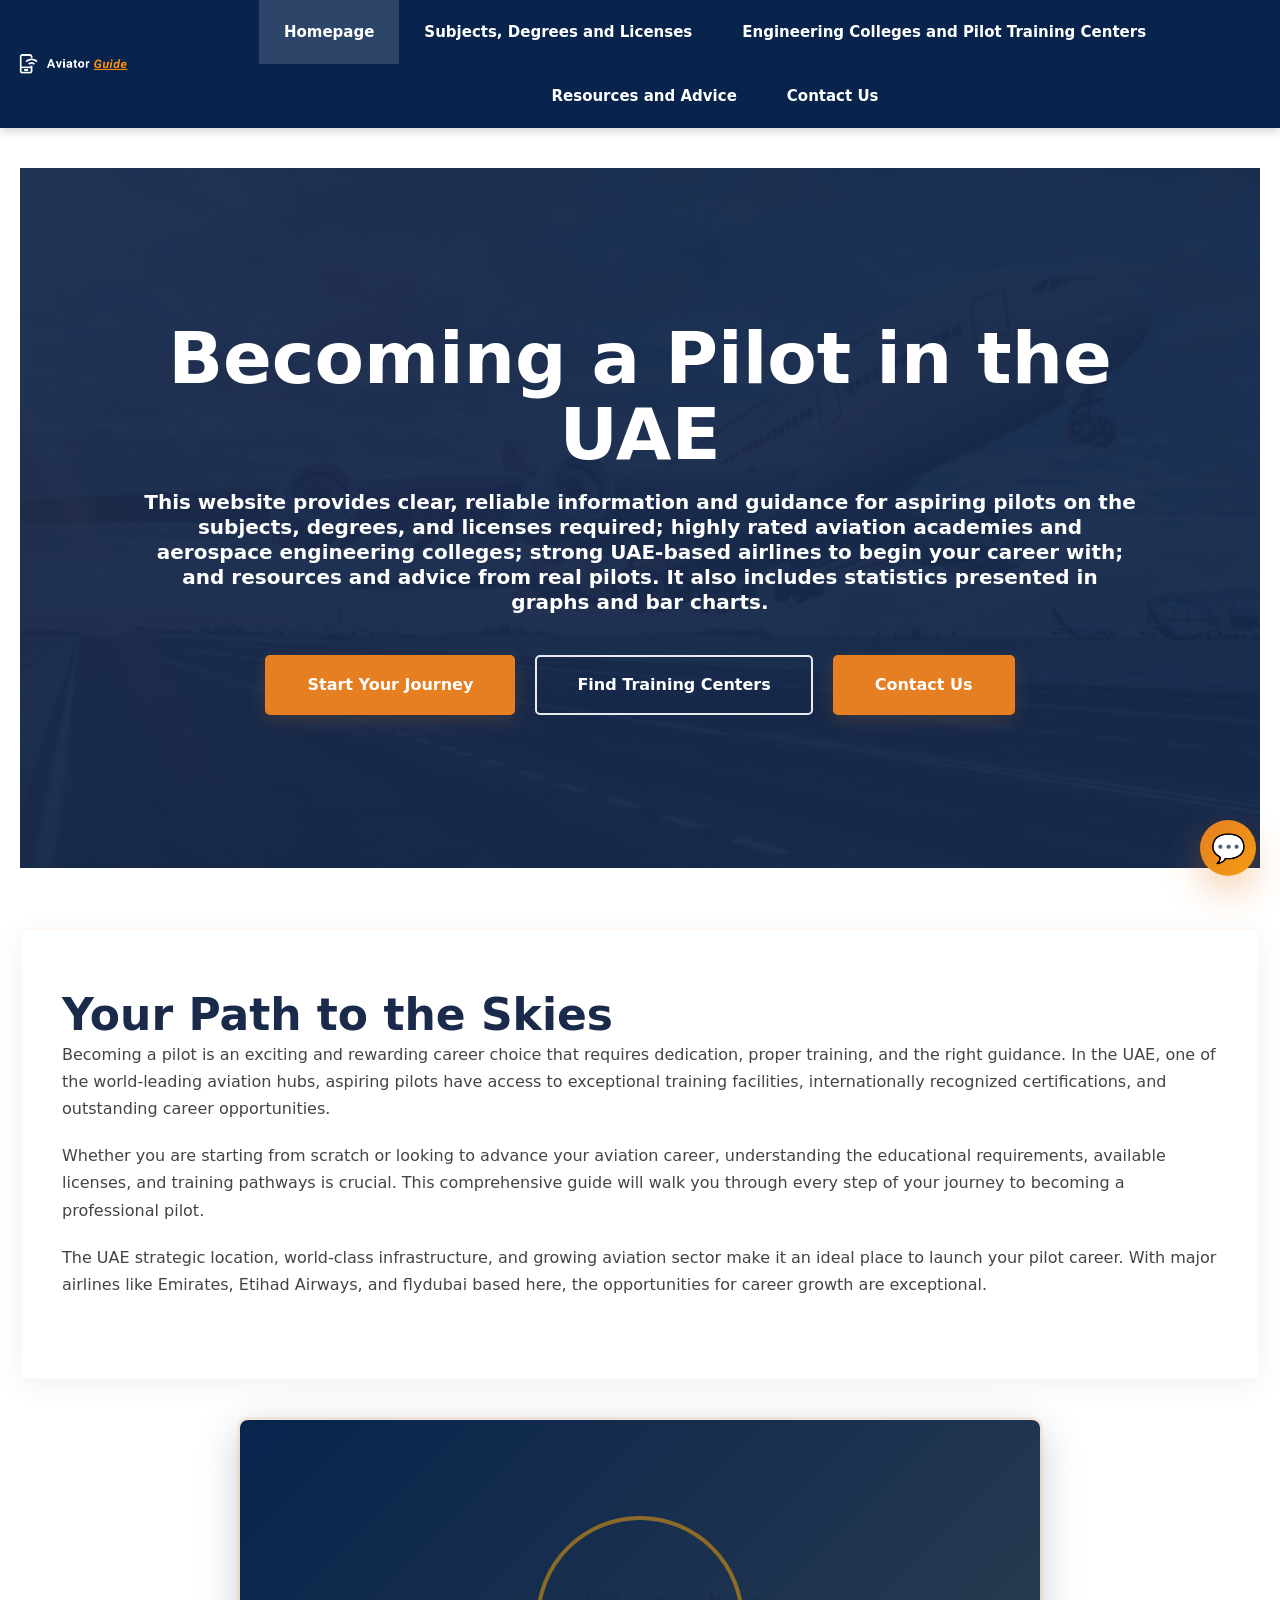
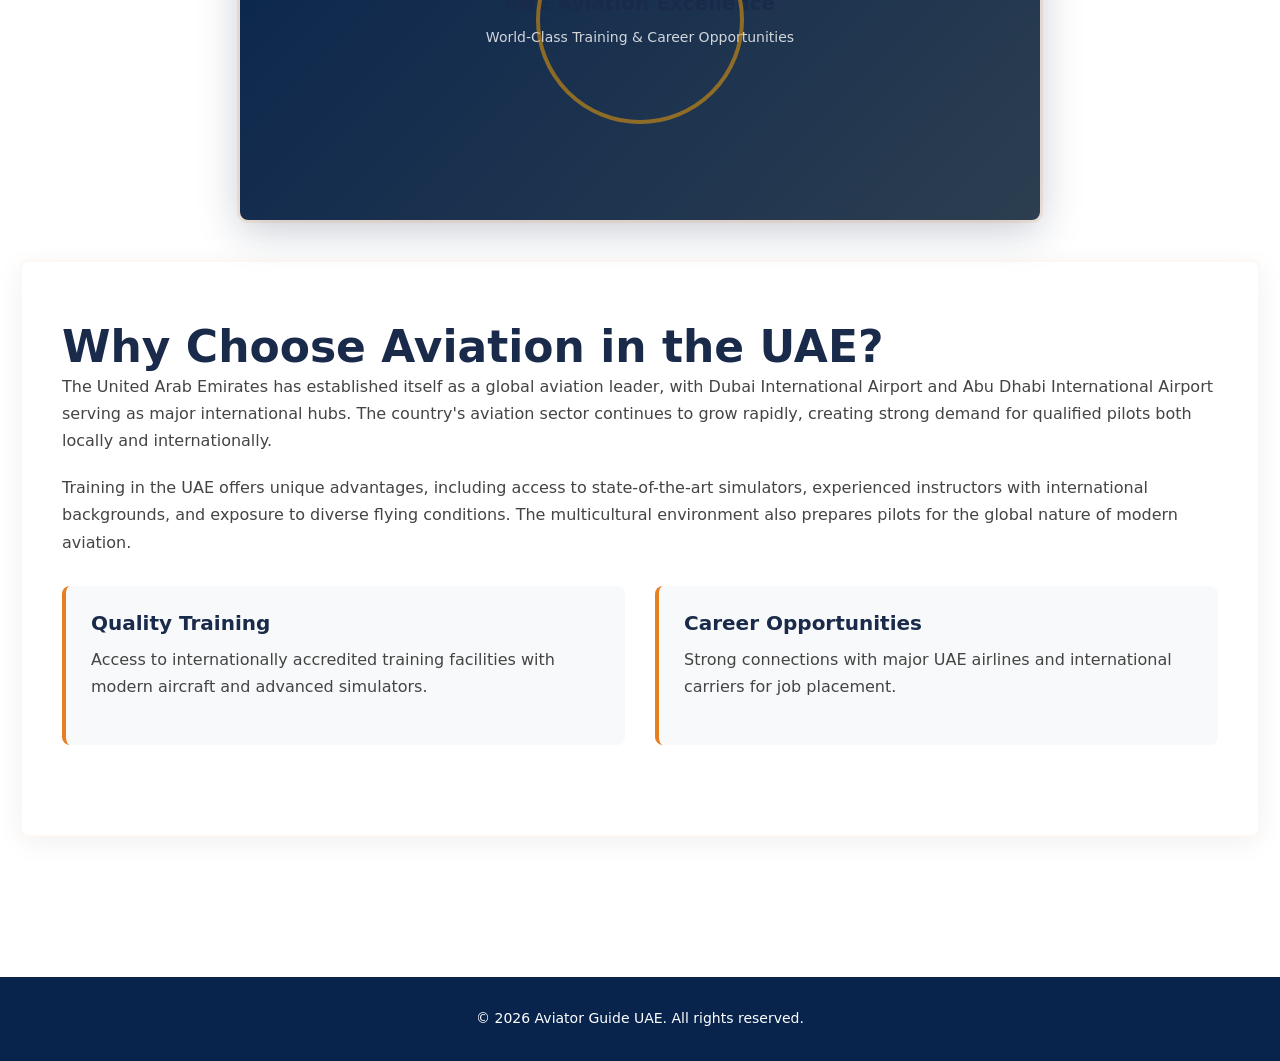
==== commit 7848f774: "Proofreading code and grammar pt1" ====
--- a/Aviator Guide/index.html
+++ b/Aviator Guide/index.html
@@ -35,7 +35,7 @@
     <section class="homepage-hero">
         <div class="homepage-hero-content">
             <h1>Becoming a Pilot in the UAE</h1>
-            <h3>This website gives clear, reliable information and guidance for aspiring pilots on subjects, degrees and licenses required, high rated aviation academies and aerospace engineering colleges, good UAE based airlines to start your career in and resources and advice from real pilots. This all comes with statistics shown in graphs and bar tables.</h3>
+            <h3>This website provides clear, reliable information and guidance for aspiring pilots on the subjects, degrees, and licenses required; highly rated aviation academies and aerospace engineering colleges; strong UAE-based airlines to begin your career with; and resources and advice from real pilots. It also includes statistics presented in graphs and bar charts.</h3>
             <div class="cta-buttons">
                 <a href="page1.html" class="btn btn-primary">Start Your Journey</a>
                 <a href="page2.html" class="btn btn-secondary">Find Training Centers</a>
@@ -46,7 +46,7 @@
 
     <section class="intro-section">
         <h2>Your Path to the Skies</h2>
-        <p>Becoming a pilot is an exciting and rewarding career choice that requires dedication, proper training, and the right guidance. In the UAE, one of the world leading aviation hubs, aspiring pilots have access to exceptional training facilities, internationally recognized certifications, and outstanding career opportunities.</p>
+        <p>Becoming a pilot is an exciting and rewarding career choice that requires dedication, proper training, and the right guidance. In the UAE, one of the world-leading aviation hubs, aspiring pilots have access to exceptional training facilities, internationally recognized certifications, and outstanding career opportunities.</p>
         <p>Whether you are starting from scratch or looking to advance your aviation career, understanding the educational requirements, available licenses, and training pathways is crucial. This comprehensive guide will walk you through every step of your journey to becoming a professional pilot.</p>
         <p>The UAE strategic location, world-class infrastructure, and growing aviation sector make it an ideal place to launch your pilot career. With major airlines like Emirates, Etihad Airways, and flydubai based here, the opportunities for career growth are exceptional.</p>
     </section>
@@ -61,7 +61,7 @@
 
     <section class="intro-section">
         <h2>Why Choose Aviation in the UAE?</h2>
-        <p>The United Arab Emirates has established itself as a global aviation leader, with Dubai International Airport and Abu Dhabi International Airport serving as major international hubs. The country aviation sector continues to grow rapidly, creating a high demand for qualified pilots both locally and internationally.</p>
+        <p>The United Arab Emirates has established itself as a global aviation leader, with Dubai International Airport and Abu Dhabi International Airport serving as major international hubs. The country's aviation sector continues to grow rapidly, creating strong demand for qualified pilots both locally and internationally.</p>
         <p>Training in the UAE offers unique advantages, including access to state-of-the-art simulators, experienced instructors with international backgrounds, and exposure to diverse flying conditions. The multicultural environment also prepares pilots for the global nature of modern aviation.</p>
         <div class="grid-2-col" style="margin-top: 30px;">
             <div class="card">
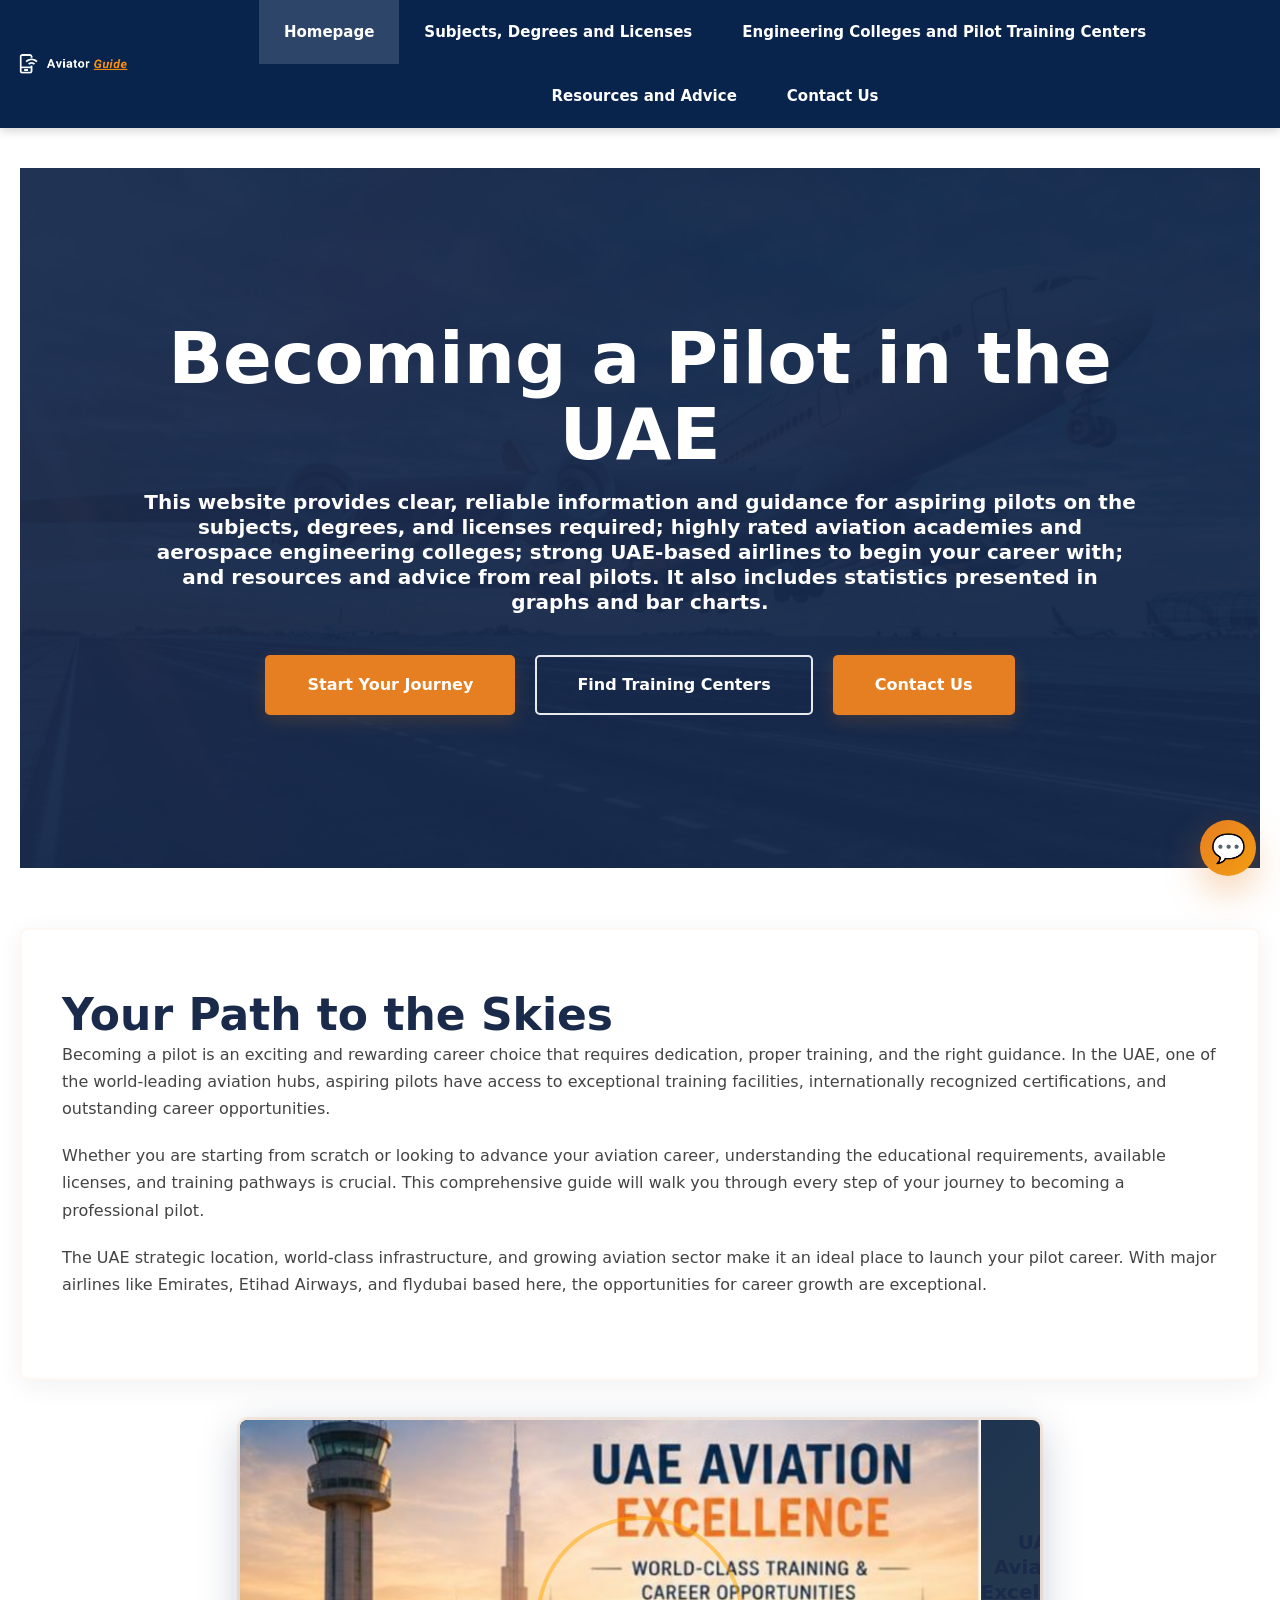
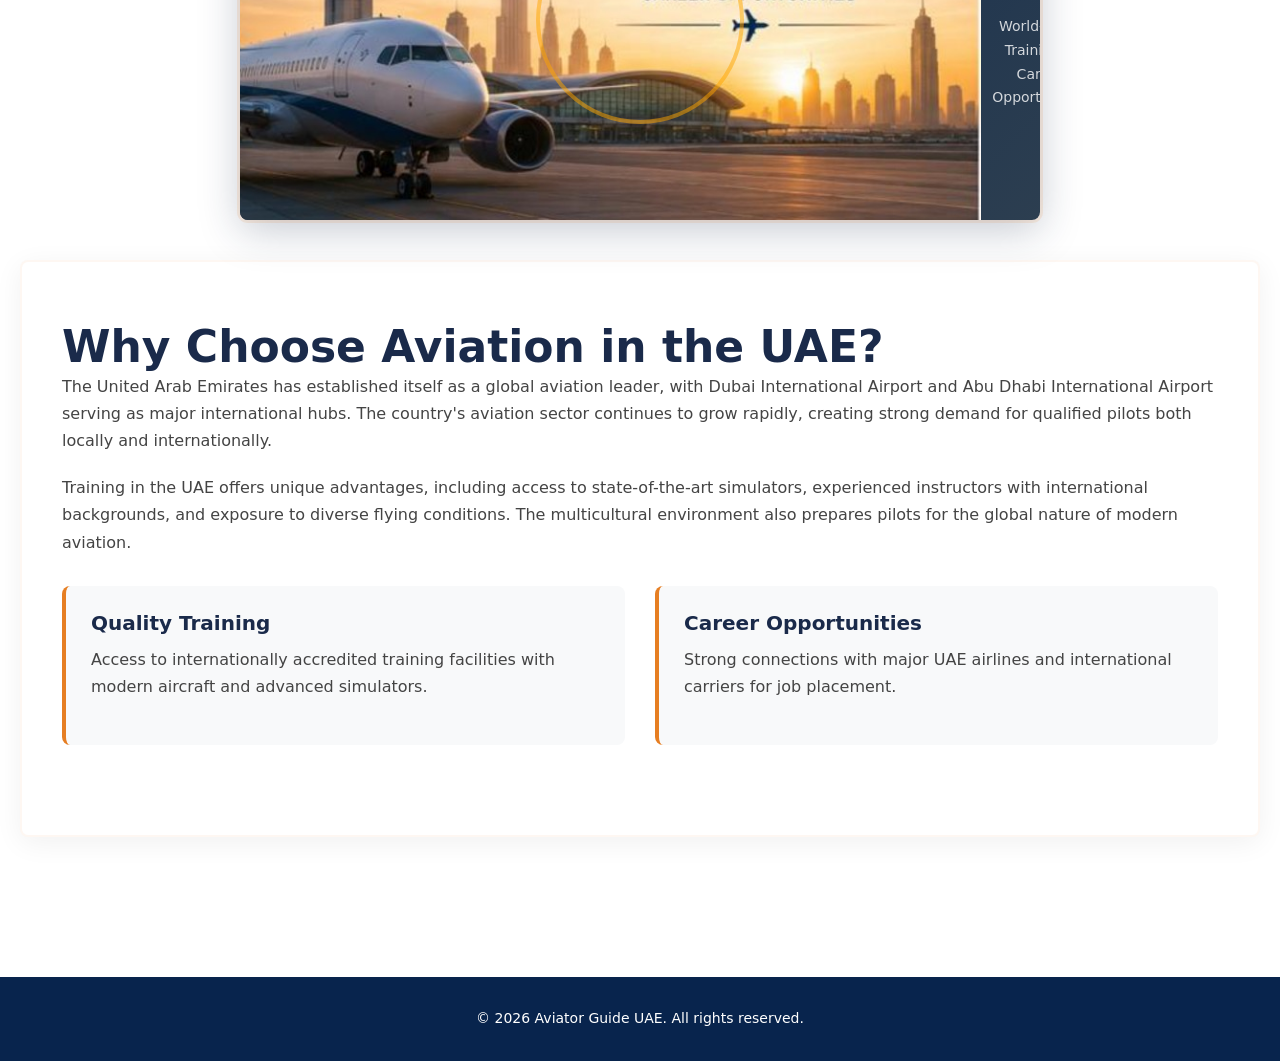
==== commit 566efd5f: "Added images on placeholders" ====
--- a/Aviator Guide/index.html
+++ b/Aviator Guide/index.html
@@ -53,6 +53,7 @@
 
 <!-- Place holder # 1 -->
         <div class="featured-image">
+            <img src="placeholder1.jpeg" alt="UAE Aviation Excellence">
             <div>
                 <h3>UAE Aviation Excellence</h3>
                 <p style="color: rgba(255,255,255,0.8); margin-top: 10px;">World-Class Training & Career Opportunities</p>
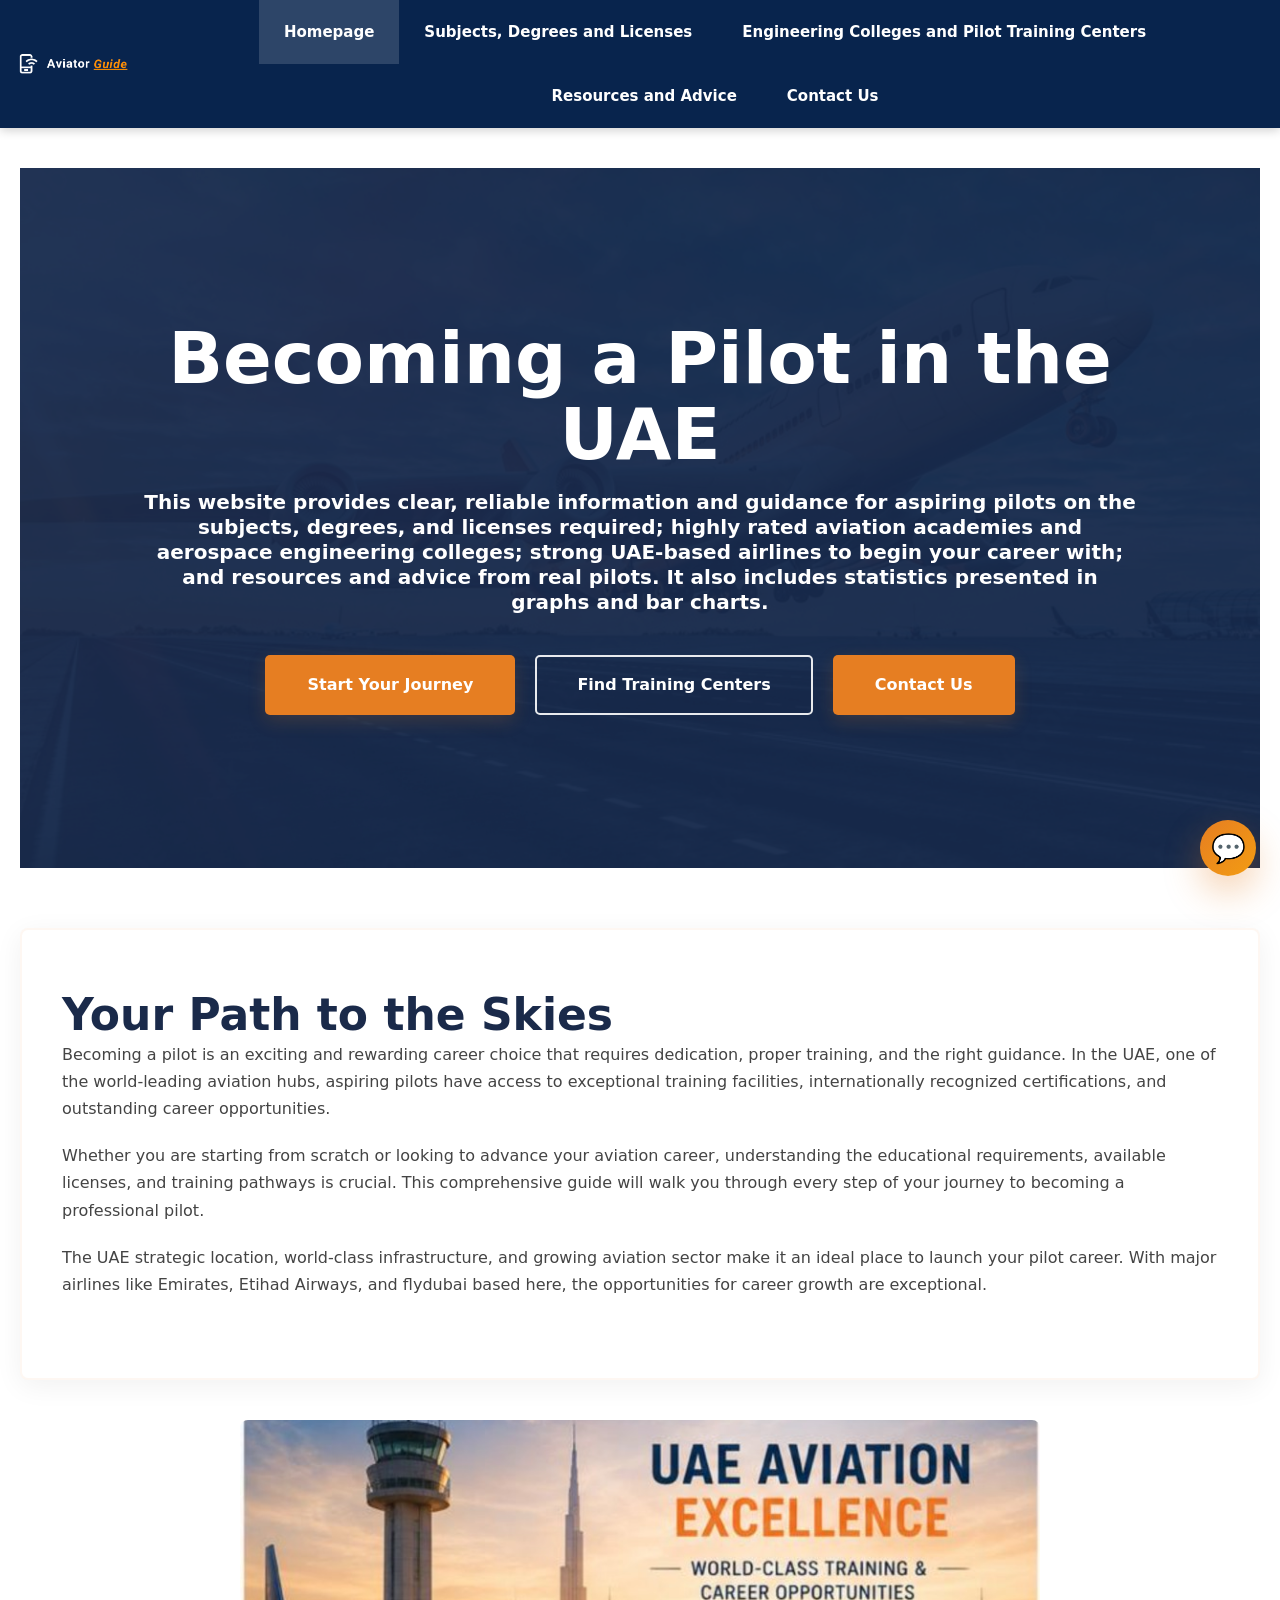
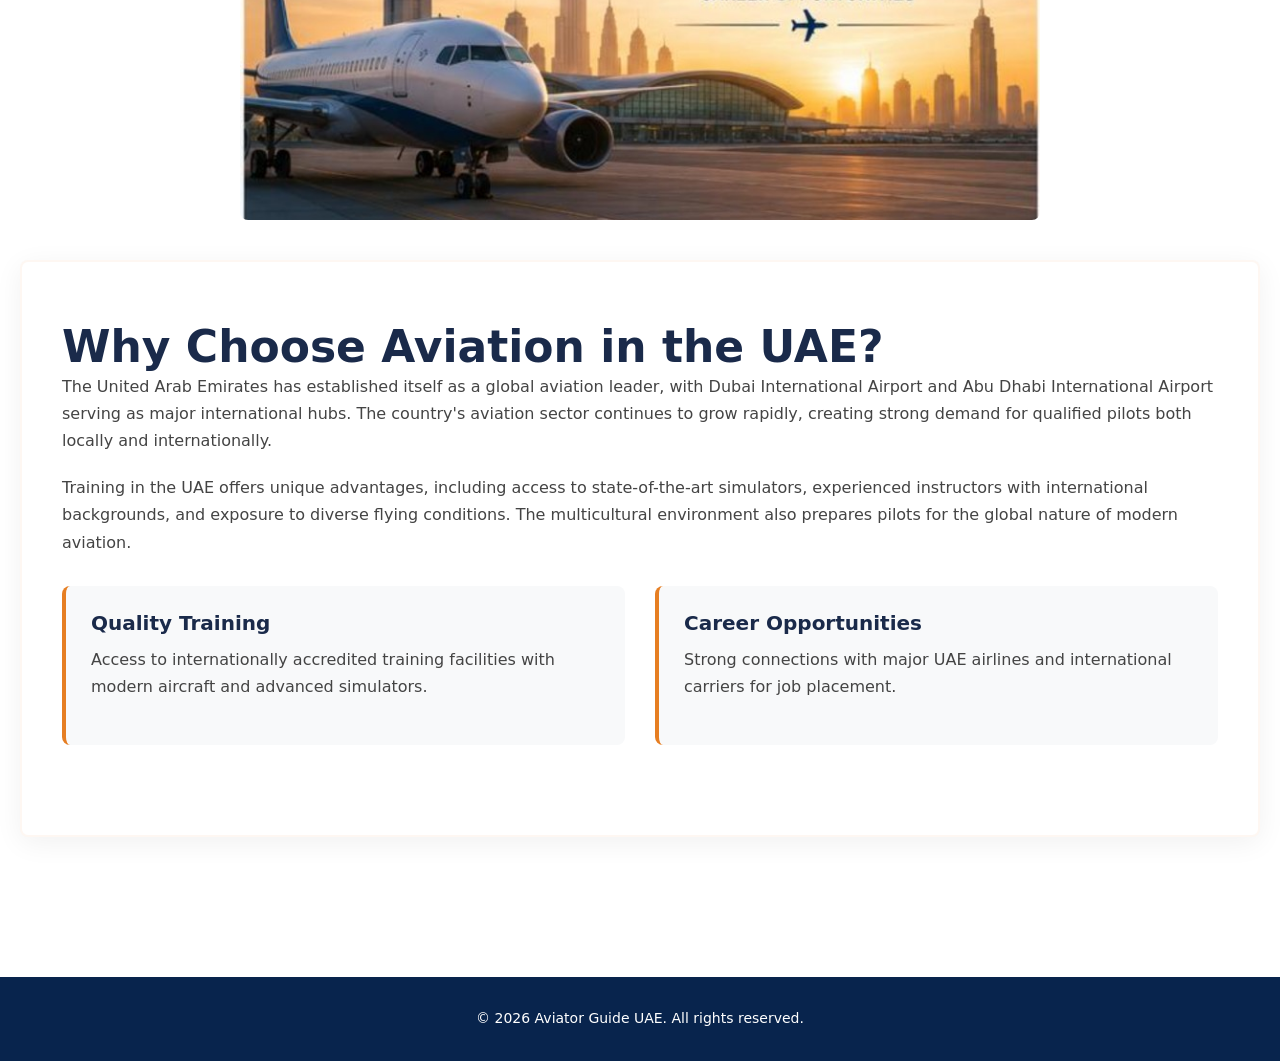
==== commit f589fae2: "Fixed images do avoid collisions in website" ====
--- a/Aviator Guide/index.html
+++ b/Aviator Guide/index.html
@@ -54,10 +54,6 @@
 <!-- Place holder # 1 -->
         <div class="featured-image">
             <img src="placeholder1.jpeg" alt="UAE Aviation Excellence">
-            <div>
-                <h3>UAE Aviation Excellence</h3>
-                <p style="color: rgba(255,255,255,0.8); margin-top: 10px;">World-Class Training & Career Opportunities</p>
-            </div>
         </div>
 
     <section class="intro-section">
--- a/Aviator Guide/stylesheet1.css
+++ b/Aviator Guide/stylesheet1.css
@@ -240,34 +240,18 @@
     width: 100%;
     max-width: 800px;
     height: 400px;
-    background: linear-gradient(135deg, #08244d 0%, #2c3e50 100%);
     border-radius: 8px;
     margin: 40px auto;
     display: flex;
     align-items: center;
     justify-content: center;
-    color: white;
-    font-size: 18px;
-    text-align: center;
-    position: relative;
     overflow: hidden;
-    box-shadow: 0 10px 40px rgba(26,42,74,0.25);
-    outline: 3px solid rgba(230,126,34,0.12); /* orange outline accent */
-}
-
-.featured-image::before {
-    content: '';
-    position: absolute;
-    width: 200px;
-    height: 200px;
-    border: 4px solid rgba(255, 165, 0, 0.5);
-    border-radius: 50%;
-    animation: pulse 2s infinite;
-}
-
-@keyframes pulse {
-    0%, 100% { transform: scale(1); opacity: 0.5; }
-    50% { transform: scale(1.1); opacity: 0.8; }
+}
+
+.featured-image img {
+    width: 100%;
+    height: 100%;
+    object-fit: cover;
 }
 
 .cta-buttons {
@@ -549,14 +533,18 @@
 .img-placeholder {
     width: 100%;
     height: 300px;
-    background: linear-gradient(135deg, #08244d 0%, #2c3e50 100%);
     border-radius: 8px;
     display: flex;
     align-items: center;
     justify-content: center;
-    color: white;
-    font-weight: 600;
     margin: 20px 0;
+}
+
+.img-placeholder img {
+    width: 100%;
+    height: 100%;
+    object-fit: cover;
+    border-radius: 8px;
 }
 
 .img-placeholder.large {
